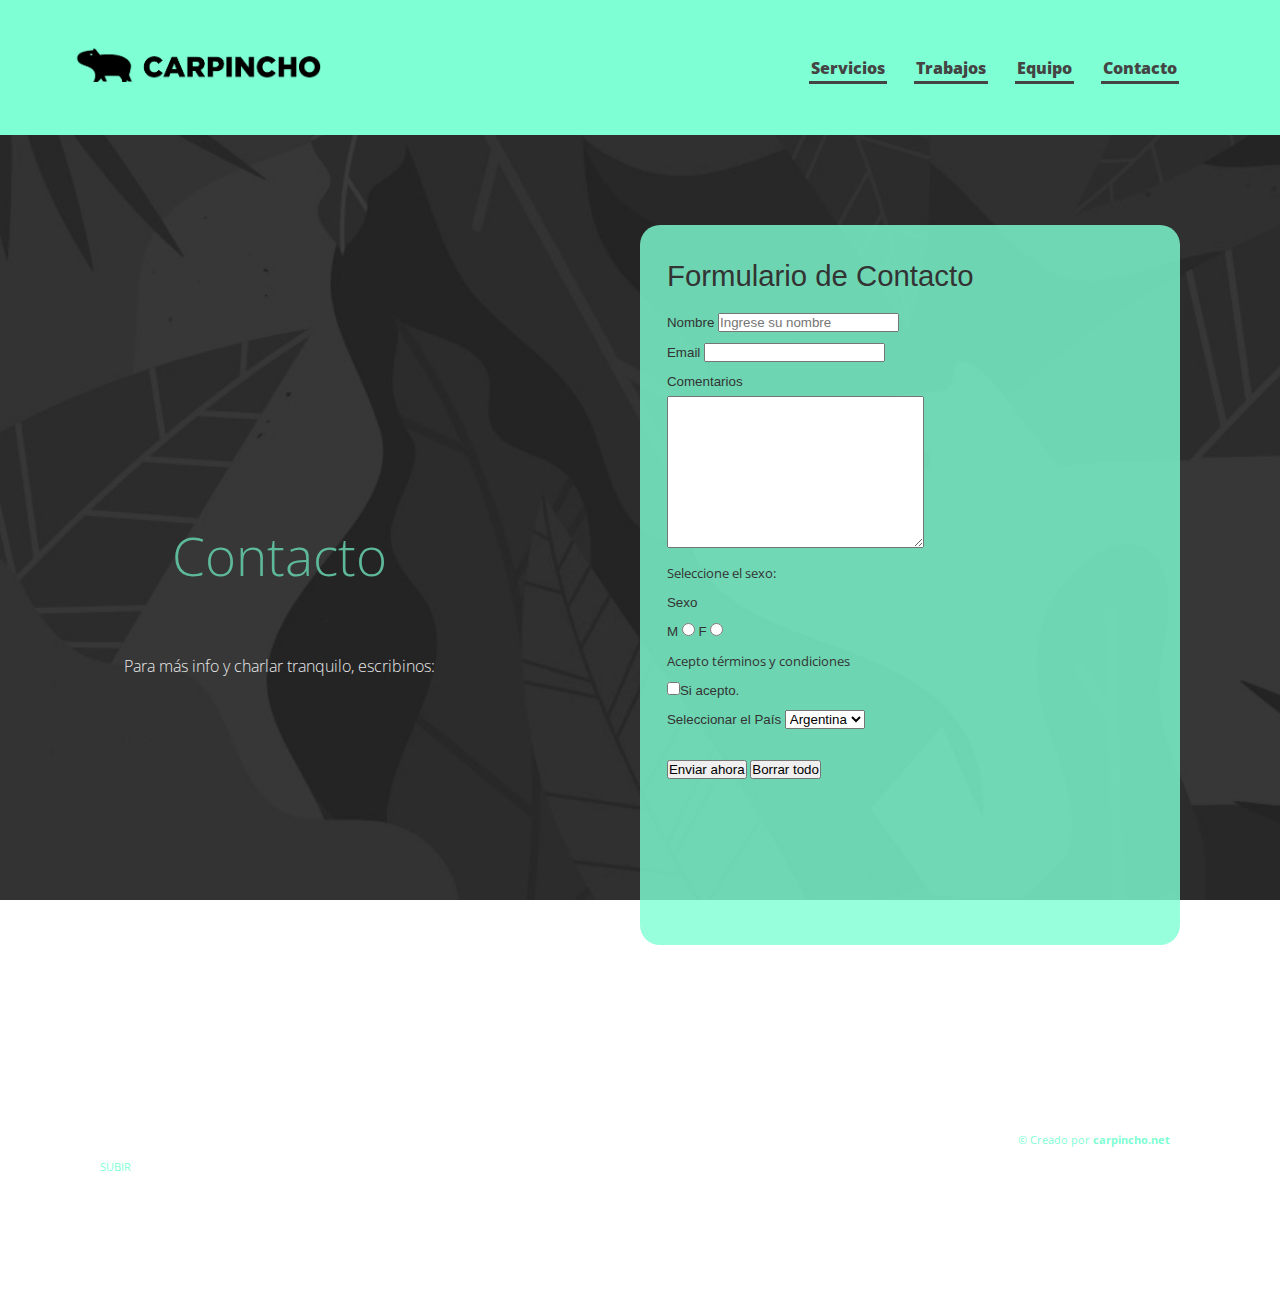
==== pages/contacto.html @ aa32a2e3 "primer repositorio del proyecto" ====
<!DOCTYPE html>
<html lang="es"> <!-- Lenguaje Español -->
<head>
    
    <meta charset="UTF-8">
    <meta http-equiv="X-UA-Compatible" content="IE=edge">
    <meta name="viewport" content="width=device-width, initial-scale=1.0">
    <title>Carpincho agencia</title>
    <link rel="favicon" href="./img/car-fav-icon.png">
    
    <link rel="preconnect" href="https://fonts.googleapis.com"> <!-- Google Fonts -->
    <link rel="preconnect" href="https://fonts.gstatic.com" crossorigin>
    <link href="https://fonts.googleapis.com/css2?family=Bungee&family=Open+Sans:wght@300;400;600&display=swap" rel="stylesheet">

   <!-- CSS -->
   <link rel="stylesheet" href="../css/style-mobile.css"> <!-- GRID RESPONSIVE -->
   <link rel="stylesheet" href="../css/grid-style.css"> <!-- GRID CSS -->

</head>
<body>
    
    <div id="grilla__contacto">
        
        <header id="header">
            <div class="header__logo">
                <a href="../index.html"><img src="../img/carpincho-logo.png" alt="Carpincho digital agency"></a>
            </div>
        </header>

        <nav id="menu">
            <div>
                <ul>
                    <li><a href="../pages/servicios.html">Servicios</a></li>
                    <li><a href="../pages/trabajos.html">Trabajos</a></li>
                    <li><a href="../pages/equipo.html">Equipo</a></li>
                    <li><a href="../pages/contacto.html">Contacto</a></li>
                </ul>
            </div>
            
        </nav>

        <!-- CONTACTO -->

        <section id="contacto">
            
            <div class="contacto__titulo">
                <div>
                    <h3>Contacto</h3>
                    <p>Para más info y charlar tranquilo, escribinos:</p>
                </div>
            </div>
            <div class="contacto__formulario">
                    
                <div class="contacto__formulario--titulo">
                    <legend>Formulario de Contacto</legend>
                    <form action="" method="get" enctype="text/plain">
                </div>          
                            
                            <label for="name">Nombre</label>
                            <input type="text" id="name" placeholder="Ingrese su nombre" required>
                            <br>
                            <label for="email">Email</label>
                            <input type="email" id="email" required>
                            <br>
                            <label for="comentarios">Comentarios</label><br>
                            <textarea name="comentario" id="comentario" cols="30" rows="10"></textarea>
                            
                            <p>Seleccione el sexo:</p>
                            <label for="">Sexo</label><br>
                            <label for="">M</label>
                            <input type="radio" name="sexo" value="hombre">
                            <label for="">F</label>
                            <input type="radio" name="sexo" value="mujer">
                            
                            <p>Acepto términos y condiciones</p>
                            <input type="checkbox" name="acepta">Si acepto.
                            
                            <br>
                            <label for="paises">Seleccionar el País</label>
                            <select name="paises" id="paises">
                                <option value="arg" selected>Argentina</option>
                                <option value="chi">Chile</option>
                                <option value="col" >Colombia</option>
                                <option value="uru">Uruguay</option>
                            </select>
                            
                            <!-- Botones de Input -->
                            <div class="botones">
                                <input class="enviar" type="submit" value="Enviar ahora">  
                                <input class="borrar" type="reset" value="Borrar todo">
                            </div>
                    </form>
            
            </div>
            
        </section>

        <!-- FOOTER -->

        <footer id="footer">
            <div class="pie__logo">
                <a href="index.html"><img src="../img/carpincho-logo-white.png" alt="Carpincho digital agency"></a>
            </div>

            <div class="pie__links-rrss">
                <div><img src="../img/ig-icon.svg" alt="instagram"></div>
                <div><img src="../img/yt-icon.svg" alt="youtube"></div>
            </div>

            <p class="pie__desarrollador">&copy; Creado por <a href="../index.html"><strong>carpincho.net</strong></a></p>

            <div class="pie__subir">
                <a href="#header">Subir</a>
            </div>
        </footer>

    </div>    
</body>
</html>
---- css/style-mobile.css ----
*{
    box-sizing: border-box;
    padding: 0;
    margin: 0;
}

body {
    font-family: sans-serif;
}

a {
    text-decoration: none;
}

h1, h2, h3, h4, h5, h5 {
    font-family: 'Open Sans', sans-serif;
}

p, a {
    font-family: 'Open Sans', sans-serif;
    font-weight: 200px;
    text-decoration: none;
}

html {
    scroll-behavior: smooth;
}

h3 {
    margin: 1rem auto;
    text-align: center;
    color: rgb(94, 185, 155);
    font-size: 2rem;
    line-height: 2.3rem;
    font-weight: 200;
}

/* HEADER */

#header {
    background-color: aquamarine;
    /* position: relative; */
    display: flex;
    justify-content: center;
    align-content: center;
    align-items: center;
}

#header .header__logo img {
    width: 40vh;
    padding: 1.3rem 1rem 0 1rem;
}

/* MENU */

#menu {
    background-color: aquamarine;
    display: flex;
    justify-content: space-around;
    align-content: center;
    width: 100%;
}

#menu div {
    display: flex;
    flex-wrap: wrap;
    flex-direction: row;
    align-content: center;
    justify-content: center;
    justify-items: space-between;
    align-items: center;
    list-style: none;
    font-size: 0.9rem;
    width: 100%;
}

#menu ul li {
    display: inline-block;
    position: relative;
    padding: 0.6rem 0.5rem;
    margin: 0.2rem;
}

#menu ul li a {
    border-bottom: 3px solid #444;
    padding: 2px;
    text-decoration: none;
    color: #444;
    font-weight: 800;
}

#menu ul li a:hover {
    color: #999;
    text-decoration: line-through;
    border-bottom: none;
}

/* SLIDER */

#slider {
    background-image: url(../img/car-hero-img-background.jpg);
    background-attachment: fixed;
    background-position: center;
    background-size: cover;
    background-repeat: no-repeat;
    padding-left: 30px;
}

#slider .slider__title {
    position: absolute;
    top: 170px;
    width: auto;
}

#slider .slider__title h1 {
    font-size: 3.5rem;
    line-height: 3.5rem;
    font-weight: 100;
    color: #7fffd4;
    display: inline;
}

#slider .slider__title h1 span div {
    /* text-decoration: underline; */
    display: inline-block;
    padding: 0.3rem;
    background-color: aquamarine;
    color: #333;   
}

#slider .slider__button {
    position: absolute;
    top: 450px;
    background-color: #7fffd4;
    border-radius: 15px;
    padding: 15px;
}

#slider .slider__button a {
    color: #333;
    font-size: 10pt;
    font-weight: 600;
}

#slider .slider__button:hover {
    background-color: #555;
    color: aquamarine;
}
#slider .slider__button a:hover {
    color: aquamarine;
    font-size: 10pt;
    font-weight: 600;
}

/* TEXTO 1 */

#texto1 {
    margin: 1rem auto;
    display: flex;
    flex-direction: column;
    align-content: space-around;
    align-items: space-around;
}

#texto1 p {
    text-align: justify;
    margin: 0 10% 0 10%;
    font-size: 1rem;
    color: #666;
    font-weight: 100;
}

/* SECTION CONTAINER */

#container {
    background-color: #e9e9e9;
    display: flex;
    flex-direction: column;
    align-content: space-around;
    justify-content: center;
}

#container .container__hijo {
    background-color: aquamarine;
    margin: 20px auto 10px;
    font-family: 'Open Sans', sans-serif;
    text-decoration: none;
    color: #333;
    display: inline-block;
    padding: 30px;
    text-align: center;
    width: 300px;
}

.redondeados {
    border-radius: 10%;
}

#container .container__hijo .container__img img {
    width: 70px;
}

#container .container__hijo .container__img {
    width: 100px;
    margin: 0 auto;
}

#container .container__hijo h1 {
    font-family: 'Open Sans', sans-serif;
    font-weight: 200;
    text-decoration: none;
    color: #666;
    font-size: 24pt;
    padding: 10px 0;
}

#container .container__hijo p {
    font-family: 'Open Sans', sans-serif;
    font-weight: 300;
    text-decoration: none;
    color: #666;
    font-size: 10pt;
}

/* TEXTO 2 */

#texto2 {
    padding: 0 10vh;
    background-color: #fff;
    display: flex;
    flex-direction: column;
    justify-content: center;
    align-content: center;
    align-items: center;
}

#texto2 .texto2__caja p {
    text-align: center;
    margin: 0 10% 0 10%;
    font-size: 1rem;
    color: #777;
    font-weight: 600;
}
#texto2 .texto2__button {
    background-color: #7fffd4;
    border-radius: 2vh;
    padding: 2vh 3vh;
    margin: 3vh;
}

#texto2 .texto2__button a {
    color: #333;
    font-size: 1rem;
    font-weight: 600;
}

#texto2 .texto2__button:hover {
    background-color: #555;
    color: aquamarine;
}
#texto2 .texto2__button a:hover {
    color: aquamarine;
    font-size: 1rem;
    font-weight: 600;
}

/* FOOTER */

#footer {
    background-image: url(../img/car-back-img.jpg);
    background-attachment: fixed;
    background-size: cover;
    color: aquamarine;
    padding: 2vh 5vh;
}

#footer .pie__logo a img {
    width: 150px;
    height: auto;
    padding: 15px 0px 0px 0px; 
}

#footer .pie__links-rrss {
    display: flex;
    flex-flow: row nowrap;
    justify-content: flex-end;
    margin: 0px 20px;
}

#footer .pie__links-rrss img {
    width: 25px;
    margin: 0px 10px;
}

#footer .pie__desarrollador {
    text-align: right;
    font-size: 8pt;
    margin: 10px 20px;
}

#footer .pie__desarrollador a{
    color:aquamarine;
}

#footer .pie__subir a {
    text-transform: uppercase;
    font-size: 8pt;
    font-kerning: normal;
    color: aquamarine;
    padding: 10px;
}

/* CONTACTO */

#contacto {
    background-image: url(../img/car-back-img.jpg);
    background-repeat: no-repeat;
    background-size: cover;
    background-attachment: fixed;
    display: flex;
    flex-flow: row wrap;
    justify-content: center;
    align-content: flex-start;
}

#contacto .contacto__titulo {
    color: aquamarine;
    display: flex;
    flex-flow: column;
    justify-content: center;
    align-items: center;
    width: 60vh;
}
#contacto .contacto__titulo div {
    width: 50vh;
    flex-flow: column wrap;
    justify-items: space-around;
    align-items: space-evenly;
}

#contacto .contacto__titulo div h3 {
    text-align: center;
    padding: 10vh 0 4vh 0;
    font-size: 40pt;
    font-weight: 100;
}

#contacto .contacto__titulo div p{
    text-align: center;
    margin: 5vh 0px;
    font-size: 12pt;
    color: #e9e9e9;
    font-weight: 200;
}

#contacto .contacto__formulario {
    display: inline-block;
    margin: 0 auto;
    color: #333;
    line-height: 22pt;
    background-color: rgba(127, 255, 212, 0.808);
    width: 60vh;
    padding: 4vh 0 4vh 3vh;
    border-radius: 20px;
    font-size: 10pt;
    color: #333;
}

#contacto .contacto__formulario--titulo {
    text-align: left;
    margin: 0 0 2vh;
    color: #333;
    font-size: 22pt;
    font-weight: 200;
}

#contacto .contacto__formulario .botones {
    margin: 20px 0 0 0;
}

/* SERVICIOS */

#servicios {
    width: 100%;
    background-color: #333;
    display: flex;
    flex-flow: column nowrap;
    justify-content: center;
    align-content: center;
    justify-items: center;
}

#servicios .servicios__titulo {
    color: aquamarine;
    display: flex;
    flex-flow: column nowrap;
    justify-content: center;
    justify-items: center;
    align-content: center;
    align-items: center;
}

#servicios .servicios__titulo h3 {
    width: 60vh;
    margin: 10vh 0 0;
    text-align: center;
    font-size: 40pt;
    font-weight: 100;
}

#servicios .servicios__video {
    width: 100%;
    height: 80vh;
    display: flex;
    flex-flow: column nowrap;
    align-content: center;
    align-items: center;
    justify-content: center;
    justify-items: center;
}

#servicios .servicios__video iframe {
    width: 100%;
    height: 70%;
    display: flex;
    justify-content: center;
}

#servicioBloque1, #servicioBloque2 {
    padding: 5vh 5vh;
    display: flex;
    flex-flow: column wrap;
    justify-content: center;
    align-items: center;
    background-color: aquamarine;
    width: 100%;
}

.servicioBloque__texto h3 {
    margin-top: 2vh;
    text-align: center;
    color: #333;
    font-size: 3rem;
    font-weight: 100;
    line-height: 46pt;
    width: 90%;
}

.servicioBloque__texto p {
    text-align: center;
    margin: 5vh 0px;
    font-size: 12pt;
    color: #333;
    font-weight: 200;
    width: 90%;
}

.servicioBloque__img {
    display: flex;
    flex-direction: column;
    justify-content: center;
    justify-items: center;
    align-content: center;
    align-items: center;
    height: 55vh;
}

.servicioBloque__img img {
    height: 55vh;
    text-align: center;
}
---- css/grid-style.css ----
/* GRILLA RESPONSIVE*/

#grilla {
    display: grid;
    grid-template-areas:
      "header"
      "nav"
      "slider"
      "texto1"
      "container"
      "texto2"
      "footer";
    grid-template-columns: 1fr;
    grid-template-rows: 12vh 10vh 80vh 45vh 200vh 50vh 30vh;
 }
 
header {
    grid-area: header;
}
nav {
    grid-area: nav;
}
section#slider {
     grid-area: slider;     
}
section#texto1 {
     grid-area: texto1;
}
section#container {
    grid-area: container;
}
section#texto2 {
    grid-area: texto2;
}
footer {
     grid-area: footer;
}
section#contacto {
    grid-area: contacto;
}
section#grilla__servicios {
    grid-area: servicios;
}
section#servicioBloque1 {
    grid-area: servicios_bloque1;
}
section#servicioBloque2 {
    grid-area: servicios_bloque2
}

/* GRILLAS PAGINAS INTERNAS */

#grilla__contacto {
    display: grid;
    grid-template-areas:
      "header"
      "nav"
        "contacto"
      "footer";
    grid-template-columns: 1fr;
    grid-template-rows: 12vh 10vh 150vh 30vh;
 }

 #grilla__servicios {
    display: grid;
    grid-template-areas:
      "header"
      "nav"
        "servicios"
        "servicios_bloque1"
        "servicios_bloque2"
      "footer";
    grid-template-columns: 1fr;
    grid-template-rows: 12vh 10vh 100vh 120vh 120vh 30vh;
 }

@media screen and (min-width: 1023px) {  /* BREACKPOINT 1024px - Laptop */
    #grilla {
        grid-template-columns: 1fr 1fr 1fr;
        grid-template-rows: 15vh 90vh 45vh 75vh 45vh 30vh;
        grid-template-areas:
            "header nav nav"
            "slider slider slider"
            "texto1 texto1 texto1"
            "container container container"
            "texto2 texto2 texto2"
            "footer footer footer";
    }
    #grilla__contacto {
        display: grid;
        grid-template-columns: 1fr 1fr 1fr;
        grid-template-rows: 15vh 100vh 30vh;
        grid-template-areas:
            "header nav nav"
            "contacto contacto contacto"
            "footer footer footer";
     }
     #grilla__servicios {
        display: grid;
        grid-template-columns: 1fr 1fr 1fr;
        grid-template-rows: 15vh 130vh 85vh 85vh 30vh;
        grid-template-areas:
            "header nav nav"
            "servicios servicios servicios"
            "servicios_bloque1 servicios_bloque1 servicios_bloque1"
            "servicios_bloque2 servicios_bloque2 servicios_bloque2"
            "footer footer footer";
     }
    h3 {
        color: rgb(94, 185, 155);
        font-size: 2.5rem;
        padding: 0 0 4vh;
        margin: 0;
    }

    #header {
        display: flex;
        justify-content: left;
        align-content: center;
        padding-left: 7vh;
    }
    #header .header__logo {
        display: flex;
        align-content: center;
    }
    #header .header__logo img {
        width: 30vh;
        padding: 0 0;
    }

    #menu {
        padding-right: 10vh;
        justify-content: flex-end;
    }
    #menu div {
        display: flex;
        align-content: center;
        align-items: center;
        justify-content: right;
        justify-items: space-around;
        font-size: 1rem;
        flex-flow: row nowrap;
    }
    
    #slider {
        padding-left: 10vh;
    }
    #slider .slider__title {
        top: 25vh;
        width: 50%;
    }
    #slider .slider__title h1 {
        font-size: 5rem;
        line-height: 5rem;
        font-weight: 100;
    }
    #slider .slider__button {
        top: 82vh;
        padding: 20px;
    }
    #texto1 {
        margin: 15vh auto;
        display: flex;
        flex-direction: column;
        align-content: center;
        justify-content: center;
    }
    #texto1 p {
        text-align: center;
        margin: 0 10% 0 10%;
        font-size: 1rem;
    }
    #container {
        flex-direction: row;
        align-content: space-evenly;
        justify-content: center;
    }
    #container .container__hijo {
        margin: 10vh 2vh 10vh;
        padding: 4vh;
        width: 300px;
    }
    #texto2 {
        display: flex;
        justify-content: center;
        align-content: center;
        align-items: center;
    }

    #footer {
        padding: 2vh 10vh;
    }
    #contacto {
        display: flex;
        flex-flow: row nowrap;
        justify-content: center;
        align-content: space-around;
        align-items: center;
        height: 100vh;
    }
    #contacto .contacto__titulo {
        display: flex;
        flex-flow: row nowrap;
        justify-content: space-around;
        align-items: center;
        height: 40vh;
    }
    #contacto .contacto__formulario {
        height: 80vh;
        margin: 10vh;
    }
    #servicios {
        width: 100%;
        padding: 10vh;
        display: flex;
        flex-flow: row wrap;
        justify-content: center;
        align-content: space-around;
        align-items: center;
        grid-column: 1/6;
    }
    #trabajos .trabajos__caja h3 {
        margin-top: 10vh;
        padding: 10vh;;
        text-align: center;
        color: aquamarine;
        font-size: 45pt;
        font-weight: 100;
        line-height: 46pt;
    }

    #servicios .servicios__video {
        width: 100%;
        height: 100%;
        display: flex;
        flex-flow: column nowrap;
        align-content: center;
        align-items: center;
        justify-content: center;
        justify-items: center;
    }
    
    #servicios .servicios__video iframe {
        width: 100%;
        height: 70%;
        display: flex;
        justify-content: center;
    }
    #servicioBloque1, #servicioBloque2 {
        padding: 5vh 10vh;
        display: flex;
        flex-flow: row wrap;
        justify-content: space-between;
        align-items: center;
        background-color: aquamarine;
    }
    
    .servicioBloque__texto {
        display: inline-block;
        width: 100vh;
        margin: 0;
        padding: 0;
    }
    
    .servicioBloque__texto h3 {
        margin-top: 2vh;
        display: inline;
        text-align: left;
        color: #333;
        font-size: 3rem;
        font-weight: 100;
        line-height: 46pt;
    }
    
    .servicioBloque__texto p {
        text-align: left;
        display: block;
        margin: 5vh 0;
        font-size: 12pt;
        color: #333;
        font-weight: 200;
        width: 40%;
        padding: 0;
    }
    
    .servicioBloque__img {
        display: inline;
        flex-direction: row;
        justify-content: flex-start;
        align-content: flex-start;
        align-items: flex-start;
        align-content: flex-start;
        height: 30vh;
        margin: 0;
        padding: 0;
    }
    
    .servicioBloque__img img {
        display: inline;
        height: 55vh;
        justify-content: right;
        align-items: flex-start;
        margin: 0;
        padding: 0;
    }
}
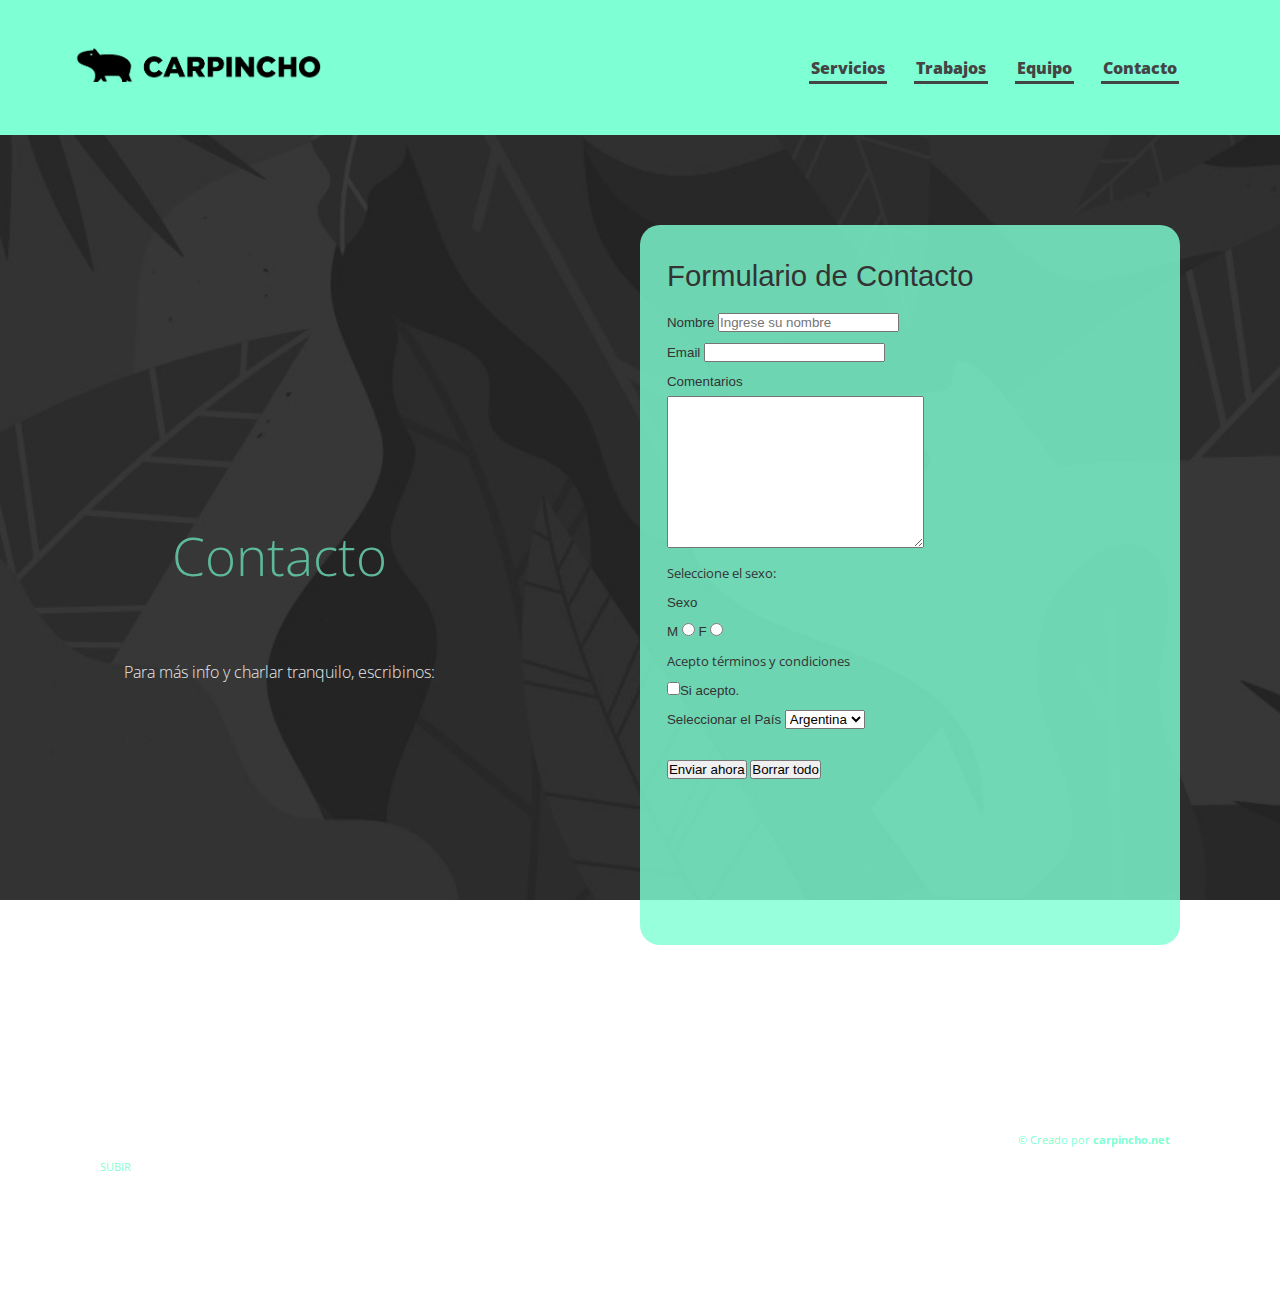
==== commit 703fb4b1: "subiendo SASS II y SEO" ====
--- a/pages/contacto.html
+++ b/pages/contacto.html
@@ -16,6 +16,10 @@
    <link rel="stylesheet" href="../css/style-mobile.css"> <!-- GRID RESPONSIVE -->
    <link rel="stylesheet" href="../css/grid-style.css"> <!-- GRID CSS -->
 
+   <!-- SEO -->
+   <meta name="description" content="Comunicate con nosotros, no te quedes con dudas digitales, hablamos el mismo idioma">
+   <meta name="keywords" content="contacto, publicidad, profesionales, agencia, diseño web,">
+
 </head>
 <body>
     
@@ -30,10 +34,10 @@
         <nav id="menu">
             <div>
                 <ul>
-                    <li><a href="../pages/servicios.html">Servicios</a></li>
-                    <li><a href="../pages/trabajos.html">Trabajos</a></li>
-                    <li><a href="../pages/equipo.html">Equipo</a></li>
-                    <li><a href="../pages/contacto.html">Contacto</a></li>
+                    <li><a href="./servicios.html">Servicios</a></li>
+                    <li><a href="./trabajos.html">Trabajos</a></li>
+                    <li><a href="./equipo.html">Equipo</a></li>
+                    <li><a href="./contacto.html">Contacto</a></li>
                 </ul>
             </div>
             
--- a/css/style-mobile.css
+++ b/css/style-mobile.css
@@ -30,8 +30,8 @@
     margin: 1rem auto;
     text-align: center;
     color: rgb(94, 185, 155);
-    font-size: 2rem;
-    line-height: 2.3rem;
+    font-size: 2.5rem;
+    line-height: 2.5rem;
     font-weight: 200;
 }
 
@@ -98,7 +98,7 @@
 /* SLIDER */
 
 #slider {
-    background-image: url(../img/car-hero-img-background.jpg);
+    background-image: url(../img/car-hero-img-background-1.jpg);
     background-attachment: fixed;
     background-position: center;
     background-size: cover;
@@ -110,6 +110,10 @@
     position: absolute;
     top: 170px;
     width: auto;
+    animation-duration: 2s;
+    animation-name: aparecer-slider;
+    animation-iteration-count: 1;
+    animation-timing-function: ease-in;
 }
 
 #slider .slider__title h1 {
@@ -118,6 +122,7 @@
     font-weight: 100;
     color: #7fffd4;
     display: inline;
+
 }
 
 #slider .slider__title h1 span div {
@@ -130,27 +135,41 @@
 
 #slider .slider__button {
     position: absolute;
-    top: 450px;
+    top: 500px;
     background-color: #7fffd4;
     border-radius: 15px;
     padding: 15px;
-}
-
+    transition: height 2s, width 1s;
+    display: flex;
+    align-content: center;
+    justify-content: center;
+    font-weight: 800;
+    animation-name: aparecer-slider;
+}
 #slider .slider__button a {
     color: #333;
+    font-size: 10pt;
+
+}
+#slider .slider__button:hover a:hover {
+    background-color: transparent;
+    border-color: aquamarine;
+    border-style: solid;
+    border-width: 2px;
+    height: 9vh;
+    width: 28vh;
+    display: flex;
+    align-content: center;
+    justify-content: center;
+}
+
+#slider .slider__button a:hover {
     font-size: 10pt;
     font-weight: 600;
-}
-
-#slider .slider__button:hover {
-    background-color: #555;
-    color: aquamarine;
-}
-#slider .slider__button a:hover {
-    color: aquamarine;
-    font-size: 10pt;
     font-weight: 600;
-}
+    color: aquamarine;
+}
+
 
 /* TEXTO 1 */
 
@@ -163,7 +182,7 @@
 }
 
 #texto1 p {
-    text-align: justify;
+    text-align: center;
     margin: 0 10% 0 10%;
     font-size: 1rem;
     color: #666;
@@ -173,7 +192,7 @@
 /* SECTION CONTAINER */
 
 #container {
-    background-color: #e9e9e9;
+    background-image: linear-gradient(to top, rgb(232, 232, 232) 30%, #fff 95%);;
     display: flex;
     flex-direction: column;
     align-content: space-around;
@@ -226,30 +245,38 @@
 
 #texto2 {
     padding: 0 10vh;
-    background-color: #fff;
+    background-image: linear-gradient(45deg, aquamarine 30%, #666 95%);
     display: flex;
     flex-direction: column;
     justify-content: center;
     align-content: center;
     align-items: center;
+}
+
+#texto2 .texto2__caja h3 {
+    animation-duration: 1s;
+    animation-name: aparecer;
+    animation-iteration-count: 1;
+    animation-timing-function: ease-in;
+    color:#fff;
 }
 
 #texto2 .texto2__caja p {
     text-align: center;
     margin: 0 10% 0 10%;
     font-size: 1rem;
-    color: #777;
+    color: #fff;
     font-weight: 600;
 }
 #texto2 .texto2__button {
-    background-color: #7fffd4;
+    background-color: #666;
     border-radius: 2vh;
     padding: 2vh 3vh;
     margin: 3vh;
 }
 
 #texto2 .texto2__button a {
-    color: #333;
+    color: aquamarine;
     font-size: 1rem;
     font-weight: 600;
 }
@@ -470,3 +497,88 @@
     text-align: center;
 }
 
+/* EQUIPO */
+
+#equipo {
+    width: 100%;
+    background-color: #333;
+    display: flex;
+    flex-flow: column nowrap;
+    justify-content: center;
+    align-content: center;
+    justify-items: center;
+}
+
+#equipo .equipo__txt {
+    padding: 10vh 0;
+    display: flex;
+    flex-flow: column wrap;
+    justify-content: center;
+    align-items: center;
+    height: 60vh;
+}
+
+#equipo .equipo__txt p {
+    text-align: center;
+    margin: 5vh 4vh;
+    font-size: 12pt;
+    color: #fff;
+    font-weight: 200;
+    width: 50vh;
+}
+
+#equipo .equipo__img {
+    display: flex;
+    flex-direction: column;
+    justify-content: center;
+    justify-items: center;
+    align-content: center;
+    align-items: center;
+}
+
+#equipo .equipo__img img {
+    width: 70vh;
+    height: auto;
+    margin: 2vh 0 10vh 0;
+}
+
+/* TRABAJOS */
+
+#trabajos {
+    width: 100%;
+    background-color: #333;
+    display: flex;
+    flex-flow: column nowrap;
+    justify-content: center;
+    align-content: center;
+    justify-items: center;
+}
+
+#trabajos .trabajos__txt {
+    display: flex;
+    padding: 5vh 5vh;
+    flex-direction: column;
+    flex-wrap: nowrap;
+    justify-content: center;
+    align-items: center;
+    height: 80vh;
+    width: 80vh;
+}
+
+#trabajos .trabajos__txt p {
+    text-align: center;
+    padding: 0 10vh;
+    font-size: 12pt;
+    color: #fff;
+    font-weight: 200;
+
+}
+
+#trabajos .trabajos__txt h3 {
+    margin: 1rem auto;
+    text-align: center;
+    color: rgb(94, 185, 155);
+    font-size: 2.5rem;
+    line-height: 2.5rem;
+    font-weight: 200;
+}
--- a/css/grid-style.css
+++ b/css/grid-style.css
@@ -11,7 +11,7 @@
       "texto2"
       "footer";
     grid-template-columns: 1fr;
-    grid-template-rows: 12vh 10vh 80vh 45vh 200vh 50vh 30vh;
+    grid-template-rows: 12vh 10vh 80vh 45vh 200vh 80vh 30vh;
  }
  
 header {
@@ -47,16 +47,22 @@
 section#servicioBloque2 {
     grid-area: servicios_bloque2
 }
+section#grilla__equipo {
+    grid-area: equipo;
+}
+section#grilla__equipo {
+    grid-area: trabajos;
+}
 
 /* GRILLAS PAGINAS INTERNAS */
 
 #grilla__contacto {
     display: grid;
     grid-template-areas:
-      "header"
-      "nav"
+        "header"
+        "nav"
         "contacto"
-      "footer";
+        "footer";
     grid-template-columns: 1fr;
     grid-template-rows: 12vh 10vh 150vh 30vh;
  }
@@ -64,20 +70,42 @@
  #grilla__servicios {
     display: grid;
     grid-template-areas:
-      "header"
-      "nav"
+        "header"
+        "nav"
         "servicios"
         "servicios_bloque1"
         "servicios_bloque2"
-      "footer";
+        "footer";
     grid-template-columns: 1fr;
-    grid-template-rows: 12vh 10vh 100vh 120vh 120vh 30vh;
+    grid-template-rows: 12vh 10vh 100vh 80vh 80vh 30vh;
+ }
+
+ #grilla__equipo {
+    display: grid;
+    grid-template-areas:
+        "header"
+        "nav"
+        "equipo"
+        "footer";
+    grid-template-columns: 1fr;
+    grid-template-rows: 12vh 10vh 130vh 30vh;
+ }
+
+ #grilla__trabajos {
+    display: grid;
+    grid-template-areas:
+        "header"
+        "nav"
+        "trabajos"
+        "footer";
+    grid-template-columns: 1fr;
+    grid-template-rows: 12vh 10vh 140vh 30vh;
  }
 
 @media screen and (min-width: 1023px) {  /* BREACKPOINT 1024px - Laptop */
     #grilla {
         grid-template-columns: 1fr 1fr 1fr;
-        grid-template-rows: 15vh 90vh 45vh 75vh 45vh 30vh;
+        grid-template-rows: 15vh 90vh 50vh 75vh 80vh 30vh;
         grid-template-areas:
             "header nav nav"
             "slider slider slider"
@@ -98,7 +126,7 @@
      #grilla__servicios {
         display: grid;
         grid-template-columns: 1fr 1fr 1fr;
-        grid-template-rows: 15vh 130vh 85vh 85vh 30vh;
+        grid-template-rows: 15vh 130vh 70vh 70vh 30vh;
         grid-template-areas:
             "header nav nav"
             "servicios servicios servicios"
@@ -106,11 +134,34 @@
             "servicios_bloque2 servicios_bloque2 servicios_bloque2"
             "footer footer footer";
      }
+
+     #grilla__trabajos {
+        display: grid;
+        grid-template-columns: 1fr 1fr 1fr;
+        grid-template-rows: 15vh 180vh 30vh;
+        grid-template-areas:
+            "header nav nav"
+            "trabajos trabajos trabajos"
+            "footer footer footer";
+     }
+     #grilla__equipo {
+        display: grid;
+        grid-template-columns: 1fr 1fr 1fr;
+        grid-template-rows: 15vh 100vh 30vh;
+        grid-template-areas:
+            "header nav nav"
+            "equipo equipo equipo"
+            "footer footer footer";
+     }
+
     h3 {
         color: rgb(94, 185, 155);
         font-size: 2.5rem;
         padding: 0 0 4vh;
         margin: 0;
+        font-size: 3rem;
+        line-height: 3rem;
+        font-weight: 200;
     }
 
     #header {
@@ -164,6 +215,7 @@
         flex-direction: column;
         align-content: center;
         justify-content: center;
+        padding-top: 10vh;
     }
     #texto1 p {
         text-align: center;
@@ -185,6 +237,7 @@
         justify-content: center;
         align-content: center;
         align-items: center;
+    
     }
 
     #footer {
@@ -218,15 +271,20 @@
         align-content: space-around;
         align-items: center;
         grid-column: 1/6;
-    }
-    #trabajos .trabajos__caja h3 {
-        margin-top: 10vh;
-        padding: 10vh;;
+        margin: 0;
+    }
+    #servicios .servicios__titulo {
+        padding-top: 15vh;
+    }
+    #servicios .servicios__titulo h3 {
+        margin: 0;
+        padding: 0;
         text-align: center;
         color: aquamarine;
         font-size: 45pt;
         font-weight: 100;
         line-height: 46pt;
+        width: 120vh;
     }
 
     #servicios .servicios__video {
@@ -238,6 +296,8 @@
         align-items: center;
         justify-content: center;
         justify-items: center;
+        margin: 0;
+        padding: 0;
     }
     
     #servicios .servicios__video iframe {
@@ -247,23 +307,26 @@
         justify-content: center;
     }
     #servicioBloque1, #servicioBloque2 {
-        padding: 5vh 10vh;
+        margin: 0;
+        padding: 0 15vh;
         display: flex;
         flex-flow: row wrap;
         justify-content: space-between;
         align-items: center;
+        align-content: center;
         background-color: aquamarine;
+        height: 70vh;
     }
     
     .servicioBloque__texto {
         display: inline-block;
-        width: 100vh;
+        width: 80vh;
         margin: 0;
         padding: 0;
     }
     
     .servicioBloque__texto h3 {
-        margin-top: 2vh;
+        margin-top: 0;
         display: inline;
         text-align: left;
         color: #333;
@@ -279,28 +342,93 @@
         font-size: 12pt;
         color: #333;
         font-weight: 200;
-        width: 40%;
+        width: 70vh;
         padding: 0;
     }
     
     .servicioBloque__img {
-        display: inline;
+        display: flex;
         flex-direction: row;
-        justify-content: flex-start;
-        align-content: flex-start;
-        align-items: flex-start;
-        align-content: flex-start;
-        height: 30vh;
+        justify-content: center;
+        align-items: center;
+        align-content: center;
+        height: 80vh;
         margin: 0;
         padding: 0;
     }
     
     .servicioBloque__img img {
         display: inline;
-        height: 55vh;
+        height: 60vh;
         justify-content: right;
         align-items: flex-start;
         margin: 0;
         padding: 0;
     }
-}
+
+    #trabajos {
+        width: 100%;
+        padding: 0vh;
+        display: flex;
+        flex-flow: row wrap;
+        justify-content: center;
+        align-content: flex-start;
+        align-items: center;
+        grid-column: 1/6;
+    }
+    #trabajos .trabajos__txt {
+        display: flex;
+        width: 100%;
+        align-items: center;
+        justify-content: center;
+        padding: 0;
+        margin: 0;
+        height: 60vh;
+    }
+    #trabajos .trabajos__txt h3 {
+        padding: 8vh;
+        text-align: center;
+        color: aquamarine;
+        font-size: 45pt;
+        font-weight: 100;
+        line-height: 46pt;
+        width: 120vh;
+    }
+    #trabajos .trabajos__txt p{
+        width: 130vh;
+    }
+
+    #equipo {
+        width: 100%;
+        padding: 0vh;
+        display: flex;
+        flex-flow: row wrap;
+        justify-content: center;
+        align-content: flex-start;
+        align-items: center;
+        grid-column: 1/6;
+    }
+    #equipo .equipo__txt {
+        display: inline-block;
+        width: 70vh;
+        align-items: center;
+        justify-content: left;
+        padding: 0;
+        margin: 0;
+        height: 60vh;
+    }
+    #equipo .equipo__txt p{
+        text-align: left;
+        padding: 0;
+        margin: 0;
+    }
+    #equipo .equipo__txt h3{
+        text-align: left;
+        padding: 10vh 0;
+    }
+    #equipo .equipo__img {
+        margin: 10vh 0;
+        padding: 0;
+    }
+}
+
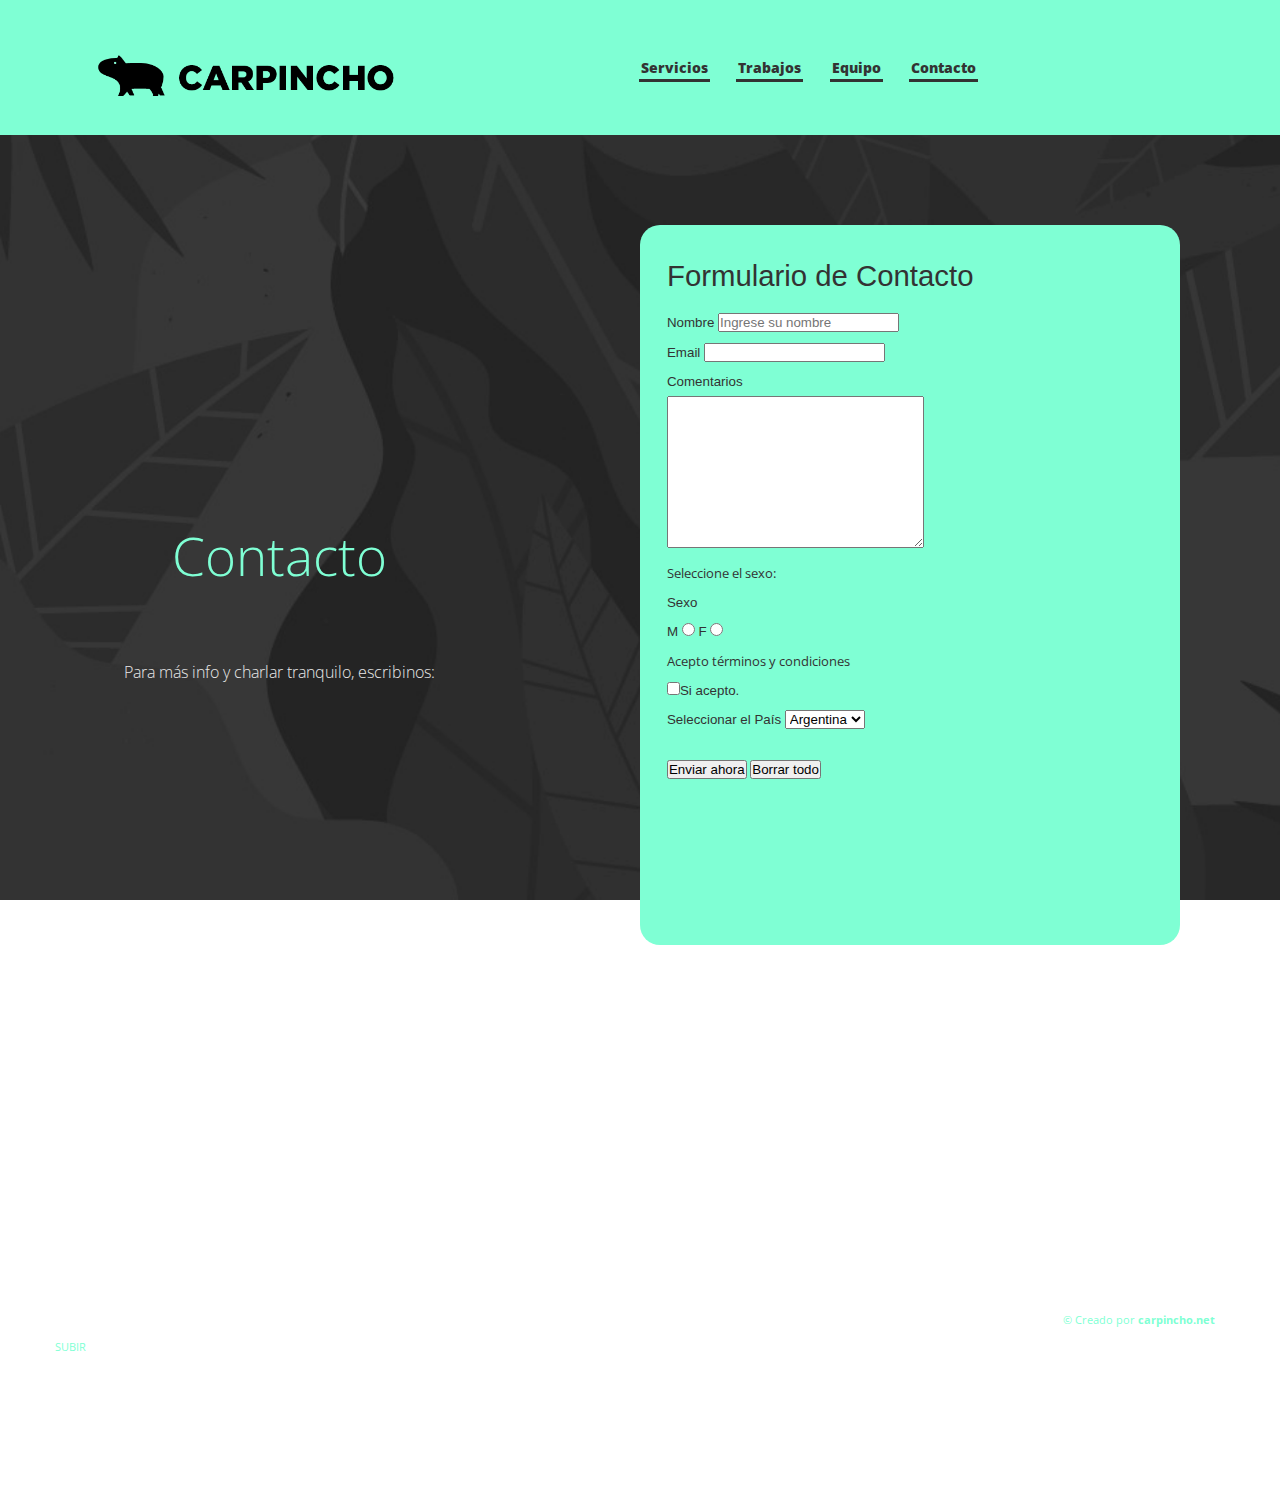
==== commit 900a1783: "Tercera Entrega - todo SASS" ====
--- a/pages/contacto.html
+++ b/pages/contacto.html
@@ -13,8 +13,8 @@
     <link href="https://fonts.googleapis.com/css2?family=Bungee&family=Open+Sans:wght@300;400;600&display=swap" rel="stylesheet">
 
    <!-- CSS -->
-   <link rel="stylesheet" href="../css/style-mobile.css"> <!-- GRID RESPONSIVE -->
-   <link rel="stylesheet" href="../css/grid-style.css"> <!-- GRID CSS -->
+   <link rel="stylesheet" href="../css/main.css"> <!-- GRID RESPONSIVE -->
+   <!-- <link rel="stylesheet" href="../css/grid-style.css"> --> <!-- GRID CSS -->
 
    <!-- SEO -->
    <meta name="description" content="Comunicate con nosotros, no te quedes con dudas digitales, hablamos el mismo idioma">
--- a/css/main.css
+++ b/css/main.css
@@ -0,0 +1,1727 @@
+* {
+  -webkit-box-sizing: border-box;
+          box-sizing: border-box;
+  padding: 0;
+  margin: 0;
+}
+
+/* Variables primero */
+/* COLORS */
+/* MAPS */
+.icon-youtube {
+  background-color: lightblue;
+}
+
+.icon-linkedin {
+  background-color: blue;
+}
+
+.icon-instagram {
+  background-color: blueviolet;
+}
+
+/* CONTENEDORES */
+/* Clases */
+.contenedor__black, #servicios, #equipo {
+  width: 100%;
+  background-color: #333;
+  display: -webkit-box;
+  display: -ms-flexbox;
+  display: flex;
+  -webkit-box-orient: vertical;
+  -webkit-box-direction: normal;
+      -ms-flex-flow: column nowrap;
+          flex-flow: column nowrap;
+  -webkit-box-pack: center;
+      -ms-flex-pack: center;
+          justify-content: center;
+  -ms-flex-line-pack: center;
+      align-content: center;
+  justify-items: center;
+}
+
+/* Secciones */
+body {
+  font-family: sans-serif;
+}
+
+a {
+  text-decoration: none;
+}
+
+h1, h2, h3, h4, h5, h5 {
+  font-family: 'Open Sans', sans-serif;
+}
+
+p, a {
+  font-family: 'Open Sans', sans-serif;
+  font-weight: 200px;
+  text-decoration: none;
+}
+
+html {
+  scroll-behavior: smooth;
+}
+
+#grilla__equipo #header {
+  background-color: aquamarine;
+  display: -webkit-box;
+  display: -ms-flexbox;
+  display: flex;
+  -webkit-box-pack: center;
+      -ms-flex-pack: center;
+          justify-content: center;
+  -ms-flex-line-pack: center;
+      align-content: center;
+  -webkit-box-align: center;
+      -ms-flex-align: center;
+          align-items: center;
+}
+
+#grilla__equipo #header .header__logo img {
+  width: 40vh;
+  padding: 1.3rem 1rem 0 1rem;
+}
+
+#grilla__equipo #menu {
+  background-color: aquamarine;
+  display: -webkit-box;
+  display: -ms-flexbox;
+  display: flex;
+  -ms-flex-pack: distribute;
+      justify-content: space-around;
+  -ms-flex-line-pack: center;
+      align-content: center;
+  width: 100%;
+}
+
+#grilla__equipo #menu div {
+  display: -webkit-box;
+  display: -ms-flexbox;
+  display: flex;
+  -ms-flex-wrap: wrap;
+      flex-wrap: wrap;
+  -webkit-box-orient: horizontal;
+  -webkit-box-direction: normal;
+      -ms-flex-direction: row;
+          flex-direction: row;
+  -ms-flex-line-pack: center;
+      align-content: center;
+  -webkit-box-pack: center;
+      -ms-flex-pack: center;
+          justify-content: center;
+  justify-items: space-between;
+  -webkit-box-align: center;
+      -ms-flex-align: center;
+          align-items: center;
+  list-style: none;
+  font-size: 0.9rem;
+  width: 100%;
+}
+
+#grilla__equipo #menu div ul li {
+  display: inline-block;
+  position: relative;
+  padding: 0.6rem 0.5rem;
+  margin: 0.2rem;
+}
+
+#grilla__equipo #menu div ul li a {
+  border-bottom: 3px solid #333;
+  padding: 2px;
+  text-decoration: none;
+  color: #333;
+  font-weight: 800;
+}
+
+#grilla__equipo #menu div ul li a:hover {
+  color: #333;
+  text-decoration: line-through;
+  border-bottom: none;
+}
+
+#grilla__equipo #footer {
+  background-image: url(../img/car-back-img.jpg);
+  background-attachment: fixed;
+  background-size: cover;
+  color: aquamarine;
+  padding: 2vh 5vh;
+}
+
+#grilla__equipo #footer .pie__logo a img {
+  width: 150px;
+  height: auto;
+  padding: 15px 0px 0px 0px;
+}
+
+#grilla__equipo #footer .pie__links-rrss {
+  display: -webkit-box;
+  display: -ms-flexbox;
+  display: flex;
+  -webkit-box-orient: horizontal;
+  -webkit-box-direction: normal;
+      -ms-flex-flow: row nowrap;
+          flex-flow: row nowrap;
+  -webkit-box-pack: end;
+      -ms-flex-pack: end;
+          justify-content: flex-end;
+  margin: 0px 20px;
+}
+
+#grilla__equipo #footer .pie__links-rrss img {
+  width: 25px;
+  margin: 0px 10px;
+}
+
+#grilla__equipo #footer .pie__desarrollador {
+  text-align: right;
+  font-size: 8pt;
+  margin: 10px 20px;
+}
+
+#grilla__equipo #footer .pie__desarrollador a {
+  color: aquamarine;
+}
+
+#grilla__equipo #footer .pie__subir a {
+  text-transform: uppercase;
+  font-size: 8pt;
+  -webkit-font-kerning: normal;
+          font-kerning: normal;
+  color: aquamarine;
+  padding: 10px;
+}
+
+#grilla__servicios #header {
+  background-color: aquamarine;
+  display: -webkit-box;
+  display: -ms-flexbox;
+  display: flex;
+  -webkit-box-pack: center;
+      -ms-flex-pack: center;
+          justify-content: center;
+  -ms-flex-line-pack: center;
+      align-content: center;
+  -webkit-box-align: center;
+      -ms-flex-align: center;
+          align-items: center;
+}
+
+#grilla__servicios #header .header__logo img {
+  width: 40vh;
+  padding: 1.3rem 1rem 0 1rem;
+}
+
+#grilla__servicios #menu {
+  background-color: aquamarine;
+  display: -webkit-box;
+  display: -ms-flexbox;
+  display: flex;
+  -ms-flex-pack: distribute;
+      justify-content: space-around;
+  -ms-flex-line-pack: center;
+      align-content: center;
+  width: 100%;
+}
+
+#grilla__servicios #menu div {
+  display: -webkit-box;
+  display: -ms-flexbox;
+  display: flex;
+  -ms-flex-wrap: wrap;
+      flex-wrap: wrap;
+  -webkit-box-orient: horizontal;
+  -webkit-box-direction: normal;
+      -ms-flex-direction: row;
+          flex-direction: row;
+  -ms-flex-line-pack: center;
+      align-content: center;
+  -webkit-box-pack: center;
+      -ms-flex-pack: center;
+          justify-content: center;
+  justify-items: space-between;
+  -webkit-box-align: center;
+      -ms-flex-align: center;
+          align-items: center;
+  list-style: none;
+  font-size: 0.9rem;
+  width: 100%;
+}
+
+#grilla__servicios #menu div ul li {
+  display: inline-block;
+  position: relative;
+  padding: 0.6rem 0.5rem;
+  margin: 0.2rem;
+}
+
+#grilla__servicios #menu div ul li a {
+  border-bottom: 3px solid #333;
+  padding: 2px;
+  text-decoration: none;
+  color: #333;
+  font-weight: 800;
+}
+
+#grilla__servicios #menu div ul li a:hover {
+  color: #333;
+  text-decoration: line-through;
+  border-bottom: none;
+}
+
+#grilla__servicios #footer {
+  background-image: url(../img/car-back-img.jpg);
+  background-attachment: fixed;
+  background-size: cover;
+  color: aquamarine;
+  padding: 2vh 5vh;
+}
+
+#grilla__servicios #footer .pie__logo a img {
+  width: 150px;
+  height: auto;
+  padding: 15px 0px 0px 0px;
+}
+
+#grilla__servicios #footer .pie__links-rrss {
+  display: -webkit-box;
+  display: -ms-flexbox;
+  display: flex;
+  -webkit-box-orient: horizontal;
+  -webkit-box-direction: normal;
+      -ms-flex-flow: row nowrap;
+          flex-flow: row nowrap;
+  -webkit-box-pack: end;
+      -ms-flex-pack: end;
+          justify-content: flex-end;
+  margin: 0px 20px;
+}
+
+#grilla__servicios #footer .pie__links-rrss img {
+  width: 25px;
+  margin: 0px 10px;
+}
+
+#grilla__servicios #footer .pie__desarrollador {
+  text-align: right;
+  font-size: 8pt;
+  margin: 10px 20px;
+}
+
+#grilla__servicios #footer .pie__desarrollador a {
+  color: aquamarine;
+}
+
+#grilla__servicios #footer .pie__subir a {
+  text-transform: uppercase;
+  font-size: 8pt;
+  -webkit-font-kerning: normal;
+          font-kerning: normal;
+  color: aquamarine;
+  padding: 10px;
+}
+
+#grilla__contacto #header {
+  background-color: aquamarine;
+  display: -webkit-box;
+  display: -ms-flexbox;
+  display: flex;
+  -webkit-box-pack: center;
+      -ms-flex-pack: center;
+          justify-content: center;
+  -ms-flex-line-pack: center;
+      align-content: center;
+  -webkit-box-align: center;
+      -ms-flex-align: center;
+          align-items: center;
+}
+
+#grilla__contacto #header .header__logo img {
+  width: 40vh;
+  padding: 1.3rem 1rem 0 1rem;
+}
+
+#grilla__contacto #menu {
+  background-color: aquamarine;
+  display: -webkit-box;
+  display: -ms-flexbox;
+  display: flex;
+  -ms-flex-pack: distribute;
+      justify-content: space-around;
+  -ms-flex-line-pack: center;
+      align-content: center;
+  width: 100%;
+}
+
+#grilla__contacto #menu div {
+  display: -webkit-box;
+  display: -ms-flexbox;
+  display: flex;
+  -ms-flex-wrap: wrap;
+      flex-wrap: wrap;
+  -webkit-box-orient: horizontal;
+  -webkit-box-direction: normal;
+      -ms-flex-direction: row;
+          flex-direction: row;
+  -ms-flex-line-pack: center;
+      align-content: center;
+  -webkit-box-pack: center;
+      -ms-flex-pack: center;
+          justify-content: center;
+  justify-items: space-between;
+  -webkit-box-align: center;
+      -ms-flex-align: center;
+          align-items: center;
+  list-style: none;
+  font-size: 0.9rem;
+  width: 100%;
+}
+
+#grilla__contacto #menu div ul li {
+  display: inline-block;
+  position: relative;
+  padding: 0.6rem 0.5rem;
+  margin: 0.2rem;
+}
+
+#grilla__contacto #menu div ul li a {
+  border-bottom: 3px solid #333;
+  padding: 2px;
+  text-decoration: none;
+  color: #333;
+  font-weight: 800;
+}
+
+#grilla__contacto #menu div ul li a:hover {
+  color: #333;
+  text-decoration: line-through;
+  border-bottom: none;
+}
+
+#grilla__contacto #footer {
+  background-image: url(../img/car-back-img.jpg);
+  background-attachment: fixed;
+  background-size: cover;
+  color: aquamarine;
+  padding: 2vh 5vh;
+}
+
+#grilla__contacto #footer .pie__logo a img {
+  width: 150px;
+  height: auto;
+  padding: 15px 0px 0px 0px;
+}
+
+#grilla__contacto #footer .pie__links-rrss {
+  display: -webkit-box;
+  display: -ms-flexbox;
+  display: flex;
+  -webkit-box-orient: horizontal;
+  -webkit-box-direction: normal;
+      -ms-flex-flow: row nowrap;
+          flex-flow: row nowrap;
+  -webkit-box-pack: end;
+      -ms-flex-pack: end;
+          justify-content: flex-end;
+  margin: 0px 20px;
+}
+
+#grilla__contacto #footer .pie__links-rrss img {
+  width: 25px;
+  margin: 0px 10px;
+}
+
+#grilla__contacto #footer .pie__desarrollador {
+  text-align: right;
+  font-size: 8pt;
+  margin: 10px 20px;
+}
+
+#grilla__contacto #footer .pie__desarrollador a {
+  color: aquamarine;
+}
+
+#grilla__contacto #footer .pie__subir a {
+  text-transform: uppercase;
+  font-size: 8pt;
+  -webkit-font-kerning: normal;
+          font-kerning: normal;
+  color: aquamarine;
+  padding: 10px;
+}
+
+#header {
+  background-color: aquamarine;
+  display: -webkit-box;
+  display: -ms-flexbox;
+  display: flex;
+  -webkit-box-pack: center;
+      -ms-flex-pack: center;
+          justify-content: center;
+  -ms-flex-line-pack: center;
+      align-content: center;
+  -webkit-box-align: center;
+      -ms-flex-align: center;
+          align-items: center;
+}
+
+#header .header__logo img {
+  width: 40vh;
+  padding: 1.3rem 1rem 0 1rem;
+}
+
+#menu {
+  background-color: aquamarine;
+  display: -webkit-box;
+  display: -ms-flexbox;
+  display: flex;
+  -ms-flex-pack: distribute;
+      justify-content: space-around;
+  -ms-flex-line-pack: center;
+      align-content: center;
+  width: 100%;
+}
+
+#menu div {
+  display: -webkit-box;
+  display: -ms-flexbox;
+  display: flex;
+  -ms-flex-wrap: wrap;
+      flex-wrap: wrap;
+  -webkit-box-orient: horizontal;
+  -webkit-box-direction: normal;
+      -ms-flex-direction: row;
+          flex-direction: row;
+  -ms-flex-line-pack: center;
+      align-content: center;
+  -webkit-box-pack: center;
+      -ms-flex-pack: center;
+          justify-content: center;
+  justify-items: space-between;
+  -webkit-box-align: center;
+      -ms-flex-align: center;
+          align-items: center;
+  list-style: none;
+  font-size: 0.9rem;
+  width: 100%;
+}
+
+#menu div ul li {
+  display: inline-block;
+  position: relative;
+  padding: 0.6rem 0.5rem;
+  margin: 0.2rem;
+}
+
+#menu div ul li a {
+  border-bottom: 3px solid #333;
+  padding: 2px;
+  text-decoration: none;
+  color: #333;
+  font-weight: 800;
+}
+
+#menu div ul li a:hover {
+  color: #333;
+  text-decoration: line-through;
+  border-bottom: none;
+}
+
+#footer {
+  background-image: url(../img/car-back-img.jpg);
+  background-attachment: fixed;
+  background-size: cover;
+  color: aquamarine;
+  padding: 2vh 5vh;
+}
+
+#footer .pie__logo a img {
+  width: 150px;
+  height: auto;
+  padding: 15px 0px 0px 0px;
+}
+
+#footer .pie__links-rrss {
+  display: -webkit-box;
+  display: -ms-flexbox;
+  display: flex;
+  -webkit-box-orient: horizontal;
+  -webkit-box-direction: normal;
+      -ms-flex-flow: row nowrap;
+          flex-flow: row nowrap;
+  -webkit-box-pack: end;
+      -ms-flex-pack: end;
+          justify-content: flex-end;
+  margin: 0px 20px;
+}
+
+#footer .pie__links-rrss img {
+  width: 25px;
+  margin: 0px 10px;
+}
+
+#footer .pie__desarrollador {
+  text-align: right;
+  font-size: 8pt;
+  margin: 10px 20px;
+}
+
+#footer .pie__desarrollador a {
+  color: aquamarine;
+}
+
+#footer .pie__subir a {
+  text-transform: uppercase;
+  font-size: 8pt;
+  -webkit-font-kerning: normal;
+          font-kerning: normal;
+  color: aquamarine;
+  padding: 10px;
+}
+
+#slider {
+  background-image: url(../img/car-hero-img-background-1.jpg);
+  background-attachment: fixed;
+  background-position: center;
+  background-size: cover;
+  background-repeat: no-repeat;
+  padding-left: 30px;
+}
+
+#slider .slider__title {
+  position: absolute;
+  top: 170px;
+  width: auto;
+  -webkit-animation-duration: 2s;
+          animation-duration: 2s;
+  -webkit-animation-name: aparecer-slider;
+          animation-name: aparecer-slider;
+  -webkit-animation-iteration-count: 1;
+          animation-iteration-count: 1;
+  -webkit-animation-timing-function: ease-in;
+          animation-timing-function: ease-in;
+}
+
+#slider .slider__title h1 {
+  font-size: 3.5rem;
+  line-height: 3.5rem;
+  font-weight: 100;
+  color: aquamarine;
+  display: inline;
+}
+
+#slider .slider__title h1 span div div {
+  display: inline-block;
+  padding: 0.3rem;
+  background-color: aquamarine;
+  color: #333;
+}
+
+#slider .slider__button {
+  position: absolute;
+  top: 500px;
+  background-color: aquamarine;
+  border-radius: 15px;
+  padding: 15px;
+  -webkit-transition: height 2s, width 1s;
+  transition: height 2s, width 1s;
+  display: -webkit-box;
+  display: -ms-flexbox;
+  display: flex;
+  -ms-flex-line-pack: center;
+      align-content: center;
+  -webkit-box-pack: center;
+      -ms-flex-pack: center;
+          justify-content: center;
+  font-weight: 800;
+  -webkit-animation-name: aparecer-slider;
+          animation-name: aparecer-slider;
+}
+
+#slider .slider__button a {
+  color: #333;
+  font-size: 10pt;
+}
+
+#slider .slider__button a:hover {
+  background-color: transparent;
+  border-color: aquamarine;
+  border-style: solid;
+  border-width: 2px;
+  height: 9vh;
+  width: 28vh;
+  display: -webkit-box;
+  display: -ms-flexbox;
+  display: flex;
+  -ms-flex-line-pack: center;
+      align-content: center;
+  -webkit-box-pack: center;
+      -ms-flex-pack: center;
+          justify-content: center;
+}
+
+#slider .slider__button:hover {
+  background-color: transparent;
+  border-color: aquamarine;
+  border-style: solid;
+  border-width: 2px;
+  height: 9vh;
+  width: 28vh;
+  display: -webkit-box;
+  display: -ms-flexbox;
+  display: flex;
+  -ms-flex-line-pack: center;
+      align-content: center;
+  -webkit-box-pack: center;
+      -ms-flex-pack: center;
+          justify-content: center;
+  font-size: 10pt;
+  font-weight: 600;
+  font-weight: 600;
+  color: aquamarine;
+}
+
+#index__texto--manifiesto {
+  margin: 1rem auto;
+  display: -webkit-box;
+  display: -ms-flexbox;
+  display: flex;
+  -webkit-box-orient: vertical;
+  -webkit-box-direction: normal;
+      -ms-flex-direction: column;
+          flex-direction: column;
+  -ms-flex-line-pack: distribute;
+      align-content: space-around;
+  -webkit-box-align: space-around;
+      -ms-flex-align: space-around;
+          align-items: space-around;
+}
+
+#index__texto--manifiesto h3 {
+  margin: 1rem auto;
+  text-align: center;
+  color: aquamarine;
+  font-size: 2.5rem;
+  line-height: 2.5rem;
+  font-weight: 200;
+  margin-top: 3rem;
+}
+
+#index__texto--manifiesto p {
+  text-align: center;
+  margin: 0 10% 0 10%;
+  font-size: 1rem;
+  color: #333;
+  font-weight: 100;
+}
+
+.redondeados {
+  border-radius: 10%;
+}
+
+#index__cards {
+  background-image: -webkit-gradient(linear, left bottom, left top, color-stop(30%, #e8e8e8), color-stop(95%, #fff));
+  background-image: linear-gradient(to top, #e8e8e8 30%, #fff 95%);
+  display: -webkit-box;
+  display: -ms-flexbox;
+  display: flex;
+  -webkit-box-orient: vertical;
+  -webkit-box-direction: normal;
+      -ms-flex-direction: column;
+          flex-direction: column;
+  -ms-flex-line-pack: distribute;
+      align-content: space-around;
+  -webkit-box-pack: center;
+      -ms-flex-pack: center;
+          justify-content: center;
+}
+
+#index__cards .index__cards--hijo {
+  background-color: aquamarine;
+  margin: 20px auto 10px;
+  font-family: 'Open Sans', sans-serif;
+  text-decoration: none;
+  color: #333;
+  display: inline-block;
+  padding: 30px;
+  text-align: center;
+  width: 300px;
+}
+
+#index__cards .index__cards--hijo h1 {
+  font-family: 'Open Sans', sans-serif;
+  font-weight: 200;
+  text-decoration: none;
+  color: #666;
+  font-size: 24pt;
+  padding: 10px 0;
+}
+
+#index__cards .index__cards--hijo p {
+  font-family: 'Open Sans', sans-serif;
+  font-weight: 300;
+  text-decoration: none;
+  color: #666;
+  font-size: 10pt;
+}
+
+#index__cards .index__cards--hijo .index__cards--hijo--img {
+  width: 100px;
+  margin: 0 auto;
+}
+
+#index__cards .index__cards--hijo .index__cards--hijo--img img {
+  width: 70px;
+}
+
+#index__texto--cierre {
+  padding: 0 10vh;
+  background-image: linear-gradient(45deg, aquamarine 30%, #666 95%);
+  display: -webkit-box;
+  display: -ms-flexbox;
+  display: flex;
+  -webkit-box-orient: vertical;
+  -webkit-box-direction: normal;
+      -ms-flex-direction: column;
+          flex-direction: column;
+  -webkit-box-pack: center;
+      -ms-flex-pack: center;
+          justify-content: center;
+  -ms-flex-line-pack: center;
+      align-content: center;
+  -webkit-box-align: center;
+      -ms-flex-align: center;
+          align-items: center;
+}
+
+#index__texto--cierre .index__texto--cierre--caja h3 {
+  margin: 1rem auto;
+  text-align: center;
+  color: aquamarine;
+  font-size: 2.5rem;
+  line-height: 2.5rem;
+  font-weight: 200;
+  -webkit-animation-duration: 1s;
+          animation-duration: 1s;
+  -webkit-animation-name: aparecer;
+          animation-name: aparecer;
+  -webkit-animation-iteration-count: 1;
+          animation-iteration-count: 1;
+  -webkit-animation-timing-function: ease-in;
+          animation-timing-function: ease-in;
+  color: #fff;
+}
+
+#index__texto--cierre .index__texto--cierre--caja p {
+  text-align: center;
+  margin: 0 10% 0 10%;
+  font-size: 1rem;
+  color: #fff;
+  font-weight: 600;
+}
+
+#index__texto--cierre .index__texto--cierre--button {
+  background-color: #666;
+  border-radius: 2vh;
+  padding: 2vh 3vh;
+  margin: 3vh;
+}
+
+#index__texto--cierre .index__texto--cierre--button:hover {
+  background-color: #555;
+  color: aquamarine;
+}
+
+#index__texto--cierre .index__texto--cierre--button a {
+  color: aquamarine;
+  font-size: 1rem;
+  font-weight: 600;
+}
+
+#index__texto--cierre .index__texto--cierre--button a:hover {
+  color: aquamarine;
+  font-size: 1rem;
+  font-weight: 600;
+}
+
+#servicios .servicios__titulo {
+  display: -webkit-box;
+  display: -ms-flexbox;
+  display: flex;
+  -webkit-box-orient: vertical;
+  -webkit-box-direction: normal;
+      -ms-flex-flow: column nowrap;
+          flex-flow: column nowrap;
+  -webkit-box-pack: center;
+      -ms-flex-pack: center;
+          justify-content: center;
+  justify-items: center;
+  -ms-flex-line-pack: center;
+      align-content: center;
+  -webkit-box-align: center;
+      -ms-flex-align: center;
+          align-items: center;
+  height: 20vh;
+  margin: 0;
+  padding: 0;
+}
+
+#servicios .servicios__titulo h3 {
+  margin: 1rem auto;
+  text-align: center;
+  color: aquamarine;
+  font-size: 2.5rem;
+  line-height: 2.5rem;
+  font-weight: 200;
+  width: 60vh;
+  font-size: 40pt;
+  font-weight: 100;
+  height: 15vh;
+  margin: 0;
+  padding: 0;
+}
+
+#servicios .servicios__video {
+  width: 100%;
+  height: 100vh;
+  display: -webkit-box;
+  display: -ms-flexbox;
+  display: flex;
+  -webkit-box-orient: vertical;
+  -webkit-box-direction: normal;
+      -ms-flex-flow: column nowrap;
+          flex-flow: column nowrap;
+  -ms-flex-line-pack: center;
+      align-content: center;
+  -webkit-box-align: center;
+      -ms-flex-align: center;
+          align-items: center;
+  -webkit-box-pack: center;
+      -ms-flex-pack: center;
+          justify-content: center;
+  justify-items: center;
+}
+
+#servicios .servicios__video iframe {
+  width: 100%;
+  height: 70%;
+  display: -webkit-box;
+  display: -ms-flexbox;
+  display: flex;
+  -webkit-box-pack: center;
+      -ms-flex-pack: center;
+          justify-content: center;
+}
+
+#servicioBloque1, #servicioBloque2 {
+  padding: 5vh 5vh;
+  display: -webkit-box;
+  display: -ms-flexbox;
+  display: flex;
+  -webkit-box-orient: vertical;
+  -webkit-box-direction: normal;
+      -ms-flex-flow: column wrap;
+          flex-flow: column wrap;
+  -webkit-box-pack: center;
+      -ms-flex-pack: center;
+          justify-content: center;
+  -webkit-box-align: center;
+      -ms-flex-align: center;
+          align-items: center;
+  background-color: aquamarine;
+  width: 100%;
+}
+
+#servicioBloque1 .servicioBloque__texto h3, #servicioBloque2 .servicioBloque__texto h3 {
+  margin: 1rem auto;
+  text-align: center;
+  color: aquamarine;
+  font-size: 2.5rem;
+  line-height: 2.5rem;
+  font-weight: 200;
+  margin-top: 2vh;
+  color: #333;
+  font-size: 3rem;
+  font-weight: 100;
+  line-height: 46pt;
+  width: 90%;
+}
+
+#servicioBloque1 .servicioBloque__texto p, #servicioBloque2 .servicioBloque__texto p {
+  text-align: center;
+  margin: 5vh 0px;
+  font-size: 12pt;
+  color: #333;
+  font-weight: 200;
+  width: 90%;
+}
+
+#servicioBloque1 .servicioBloque__img, #servicioBloque2 .servicioBloque__img {
+  display: -webkit-box;
+  display: -ms-flexbox;
+  display: flex;
+  -webkit-box-orient: vertical;
+  -webkit-box-direction: normal;
+      -ms-flex-direction: column;
+          flex-direction: column;
+  -webkit-box-pack: center;
+      -ms-flex-pack: center;
+          justify-content: center;
+  justify-items: center;
+  -ms-flex-line-pack: center;
+      align-content: center;
+  -webkit-box-align: center;
+      -ms-flex-align: center;
+          align-items: center;
+  height: 55vh;
+}
+
+#servicioBloque1 .servicioBloque__img img, #servicioBloque2 .servicioBloque__img img {
+  height: 55vh;
+  text-align: center;
+}
+
+#servicioBloque2 {
+  -webkit-box-orient: vertical;
+  -webkit-box-direction: reverse;
+      -ms-flex-direction: column-reverse;
+          flex-direction: column-reverse;
+}
+
+#equipo .equipo__txt {
+  padding: 10vh 0;
+  display: -webkit-box;
+  display: -ms-flexbox;
+  display: flex;
+  -webkit-box-orient: vertical;
+  -webkit-box-direction: normal;
+      -ms-flex-flow: column nowrap;
+          flex-flow: column nowrap;
+  -webkit-box-pack: center;
+      -ms-flex-pack: center;
+          justify-content: center;
+  -webkit-box-align: center;
+      -ms-flex-align: center;
+          align-items: center;
+  height: 60vh;
+}
+
+#equipo .equipo__txt h3 {
+  margin: 1rem auto;
+  text-align: center;
+  color: aquamarine;
+  font-size: 2.5rem;
+  line-height: 2.5rem;
+  font-weight: 200;
+  width: 40vh;
+  margin: 5vh 0 0;
+  font-size: 3rem;
+  font-weight: 100;
+}
+
+#equipo .equipo__txt p {
+  text-align: center;
+  margin: 5vh 4vh;
+  font-size: 12pt;
+  color: #fff;
+  font-weight: 200;
+  width: 50vh;
+}
+
+#equipo .equipo__img {
+  display: -webkit-box;
+  display: -ms-flexbox;
+  display: flex;
+  -webkit-box-orient: vertical;
+  -webkit-box-direction: normal;
+      -ms-flex-direction: column;
+          flex-direction: column;
+  -webkit-box-pack: center;
+      -ms-flex-pack: center;
+          justify-content: center;
+  justify-items: center;
+  -ms-flex-line-pack: center;
+      align-content: center;
+  -webkit-box-align: center;
+      -ms-flex-align: center;
+          align-items: center;
+}
+
+#equipo .equipo__img img {
+  width: 70vh;
+  height: auto;
+  margin: 2vh 0 10vh 0;
+}
+
+#contacto {
+  background-image: url(../img/car-back-img.jpg);
+  background-repeat: no-repeat;
+  background-size: cover;
+  background-attachment: fixed;
+  display: -webkit-box;
+  display: -ms-flexbox;
+  display: flex;
+  -webkit-box-orient: horizontal;
+  -webkit-box-direction: normal;
+      -ms-flex-flow: row wrap;
+          flex-flow: row wrap;
+  -webkit-box-pack: center;
+      -ms-flex-pack: center;
+          justify-content: center;
+  -ms-flex-line-pack: start;
+      align-content: flex-start;
+}
+
+#contacto .contacto__titulo {
+  color: aquamarine;
+  display: -webkit-box;
+  display: -ms-flexbox;
+  display: flex;
+  -webkit-box-orient: vertical;
+  -webkit-box-direction: normal;
+      -ms-flex-flow: column;
+          flex-flow: column;
+  -webkit-box-pack: center;
+      -ms-flex-pack: center;
+          justify-content: center;
+  -webkit-box-align: center;
+      -ms-flex-align: center;
+          align-items: center;
+  width: 60vh;
+}
+
+#contacto .contacto__titulo div {
+  width: 50vh;
+  -webkit-box-orient: vertical;
+  -webkit-box-direction: normal;
+      -ms-flex-flow: column wrap;
+          flex-flow: column wrap;
+  justify-items: space-around;
+  -webkit-box-align: space-evenly;
+      -ms-flex-align: space-evenly;
+          align-items: space-evenly;
+}
+
+#contacto .contacto__titulo div h3 {
+  text-align: center;
+  padding: 10vh 0 4vh 0;
+  font-size: 40pt;
+  font-weight: 100;
+}
+
+#contacto .contacto__titulo div p {
+  text-align: center;
+  margin: 5vh 0px;
+  font-size: 12pt;
+  color: #e9e9e9;
+  font-weight: 200;
+}
+
+#contacto .contacto__formulario {
+  display: inline-block;
+  margin: 0 auto;
+  color: #333;
+  line-height: 22pt;
+  background-color: aquamarine;
+  width: 60vh;
+  padding: 4vh 0 4vh 3vh;
+  border-radius: 20px;
+  font-size: 10pt;
+}
+
+#contacto .contacto__formulario .contacto__formulario--titulo {
+  text-align: left;
+  margin: 0 0 2vh;
+  color: #333;
+  font-size: 22pt;
+  font-weight: 200;
+}
+
+#contacto .contacto__formulario .botones {
+  margin: 20px 0 0 0;
+}
+
+/* GRILLA RESPONSIVE */
+header {
+  -ms-grid-row: 1;
+  -ms-grid-column: 1;
+  grid-area: header;
+}
+
+nav {
+  -ms-grid-row: 2;
+  -ms-grid-column: 1;
+  grid-area: nav;
+}
+
+section#slider {
+  -ms-grid-row: 3;
+  -ms-grid-column: 1;
+  grid-area: slider;
+}
+
+section#index__texto--manifiesto {
+  -ms-grid-row: 4;
+  -ms-grid-column: 1;
+  grid-area: manifiesto;
+}
+
+section#index__cards {
+  -ms-grid-row: 5;
+  -ms-grid-column: 1;
+  grid-area: cards;
+}
+
+section#index__texto--cierre {
+  -ms-grid-row: 6;
+  -ms-grid-column: 1;
+  grid-area: cierre;
+}
+
+footer {
+  -ms-grid-row: 4;
+  -ms-grid-column: 1;
+  grid-area: footer;
+}
+
+section#contacto {
+  -ms-grid-row: 3;
+  -ms-grid-column: 1;
+  grid-area: contacto;
+}
+
+section#grilla__servicios {
+  -ms-grid-row: 3;
+  -ms-grid-column: 1;
+  grid-area: servicios;
+}
+
+section#servicioBloque1 {
+  -ms-grid-row: 4;
+  -ms-grid-column: 1;
+  grid-area: servicios_bloque1;
+}
+
+section#servicioBloque2 {
+  -ms-grid-row: 5;
+  -ms-grid-column: 1;
+  grid-area: servicios_bloque2;
+}
+
+section#grilla__equipo {
+  -ms-grid-row: 3;
+  -ms-grid-column: 1;
+  grid-area: equipo;
+}
+
+section#grilla__equipo {
+  -ms-grid-row: 3;
+  -ms-grid-column: 1;
+  grid-area: trabajos;
+}
+
+#grilla__index {
+  display: -ms-grid;
+  display: grid;
+      grid-template-areas: "header" "nav" "slider" "manifiesto" "cards" "cierre" "footer";
+  -ms-grid-columns: 1fr;
+      grid-template-columns: 1fr;
+  -ms-grid-rows: 12vh 10vh 80vh 45vh 180vh 80vh 30vh;
+      grid-template-rows: 12vh 10vh 80vh 45vh 180vh 80vh 30vh;
+}
+
+#grilla__contacto {
+  display: -ms-grid;
+  display: grid;
+      grid-template-areas: "header" "nav" "contacto" "footer";
+  -ms-grid-columns: 1fr;
+      grid-template-columns: 1fr;
+  -ms-grid-rows: 12vh 10vh 150vh 30vh;
+      grid-template-rows: 12vh 10vh 150vh 30vh;
+}
+
+#grilla__servicios {
+  display: -ms-grid;
+  display: grid;
+      grid-template-areas: "header" "nav" "servicios" "servicios_bloque1" "servicios_bloque2" "footer";
+  -ms-grid-columns: 1fr;
+      grid-template-columns: 1fr;
+  -ms-grid-rows: 12vh 10vh 100vh 120vh 120vh 30vh;
+      grid-template-rows: 12vh 10vh 100vh 120vh 120vh 30vh;
+}
+
+#grilla__equipo {
+  display: -ms-grid;
+  display: grid;
+      grid-template-areas: "header" "nav" "equipo" "footer";
+  -ms-grid-columns: 1fr;
+      grid-template-columns: 1fr;
+  -ms-grid-rows: 12vh 10vh 130vh 30vh;
+      grid-template-rows: 12vh 10vh 130vh 30vh;
+}
+
+#grilla__trabajos {
+  display: -ms-grid;
+  display: grid;
+      grid-template-areas: "header" "nav" "trabajos" "footer";
+  -ms-grid-columns: 1fr;
+      grid-template-columns: 1fr;
+  -ms-grid-rows: 12vh 10vh 140vh 30vh;
+      grid-template-rows: 12vh 10vh 140vh 30vh;
+}
+
+@media (min-width: 1023px) {
+  #grilla__index {
+    -ms-grid-columns: 1fr 1fr 1fr;
+        grid-template-columns: 1fr 1fr 1fr;
+    -ms-grid-rows: 15vh 90vh 30vh 75vh 80vh 30vh;
+        grid-template-rows: 15vh 90vh 30vh 75vh 80vh 30vh;
+        grid-template-areas: "header nav nav" "slider slider slider" "manifiesto manifiesto manifiesto" "cards cards cards" "cierre cierre cierre" "footer footer footer";
+  }
+  #grilla__contacto {
+    display: -ms-grid;
+    display: grid;
+    -ms-grid-columns: 1fr 1fr 1fr;
+        grid-template-columns: 1fr 1fr 1fr;
+    -ms-grid-rows: 15vh 120vh 30vh;
+        grid-template-rows: 15vh 120vh 30vh;
+        grid-template-areas: "header nav nav" "contacto contacto contacto" "footer footer footer";
+  }
+  #grilla__servicios {
+    display: -ms-grid;
+    display: grid;
+    -ms-grid-columns: 1fr 1fr 1fr;
+        grid-template-columns: 1fr 1fr 1fr;
+    -ms-grid-rows: 15vh 100vh 70vh 70vh 30vh;
+        grid-template-rows: 15vh 100vh 70vh 70vh 30vh;
+        grid-template-areas: "header nav nav" "servicios servicios servicios" "servicios_bloque1 servicios_bloque1 servicios_bloque1" "servicios_bloque2 servicios_bloque2 servicios_bloque2" "footer footer footer";
+  }
+  #grilla__trabajos {
+    display: -ms-grid;
+    display: grid;
+    -ms-grid-columns: 1fr 1fr 1fr;
+        grid-template-columns: 1fr 1fr 1fr;
+    -ms-grid-rows: 15vh 180vh 30vh;
+        grid-template-rows: 15vh 180vh 30vh;
+        grid-template-areas: "header nav nav" "trabajos trabajos trabajos" "footer footer footer";
+  }
+  #grilla__equipo {
+    display: -ms-grid;
+    display: grid;
+    -ms-grid-columns: 1fr 1fr 1fr;
+        grid-template-columns: 1fr 1fr 1fr;
+    -ms-grid-rows: 15vh 200vh 30vh;
+        grid-template-rows: 15vh 200vh 30vh;
+        grid-template-areas: "header nav nav" "equipo equipo equipo" "footer footer footer";
+  }
+  h3 {
+    margin: 1rem auto;
+    text-align: center;
+    color: aquamarine;
+    font-size: 2.5rem;
+    line-height: 2.5rem;
+    font-weight: 200;
+    padding: 0 0 4vh;
+    margin: 0;
+    font-size: 3rem;
+    line-height: 3rem;
+  }
+  #header {
+    display: -webkit-box;
+    display: -ms-flexbox;
+    display: flex;
+    -webkit-box-pack: left;
+        -ms-flex-pack: left;
+            justify-content: left;
+    -ms-flex-line-pack: center;
+        align-content: center;
+    padding-left: 7vh;
+  }
+  #header .header__logo {
+    display: -webkit-box;
+    display: -ms-flexbox;
+    display: flex;
+    -ms-flex-line-pack: center;
+        align-content: center;
+  }
+  #header .header__logo img {
+    width: 30vh;
+    padding: 0 0;
+  }
+  #menu {
+    padding-right: 10vh;
+    -webkit-box-pack: end;
+        -ms-flex-pack: end;
+            justify-content: flex-end;
+  }
+  #menu div {
+    display: -webkit-box;
+    display: -ms-flexbox;
+    display: flex;
+    -ms-flex-line-pack: center;
+        align-content: center;
+    -webkit-box-align: center;
+        -ms-flex-align: center;
+            align-items: center;
+    -webkit-box-pack: right;
+        -ms-flex-pack: right;
+            justify-content: right;
+    justify-items: space-around;
+    font-size: 1rem;
+    -webkit-box-orient: horizontal;
+    -webkit-box-direction: normal;
+        -ms-flex-flow: row nowrap;
+            flex-flow: row nowrap;
+  }
+  #slider {
+    padding-left: 10vh;
+  }
+  #slider .slider__title {
+    top: 25vh;
+    width: 50%;
+  }
+  #slider .slider__title h1 {
+    font-size: 5rem;
+    line-height: 5rem;
+    font-weight: 100;
+  }
+  #slider .slider__button {
+    top: 82vh;
+    padding: 20px;
+  }
+  #index__texto--manifiesto {
+    margin: 0.5vh auto;
+    display: -webkit-box;
+    display: -ms-flexbox;
+    display: flex;
+    -webkit-box-orient: vertical;
+    -webkit-box-direction: normal;
+        -ms-flex-direction: column;
+            flex-direction: column;
+    -ms-flex-line-pack: center;
+        align-content: center;
+    -webkit-box-pack: center;
+        -ms-flex-pack: center;
+            justify-content: center;
+  }
+  #index__texto--manifiesto p {
+    text-align: center;
+    margin: 0 10% 0 10%;
+    font-size: 1rem;
+  }
+  #index__cards {
+    -webkit-box-orient: horizontal;
+    -webkit-box-direction: normal;
+        -ms-flex-direction: row;
+            flex-direction: row;
+    -ms-flex-line-pack: space-evenly;
+        align-content: space-evenly;
+    -webkit-box-pack: center;
+        -ms-flex-pack: center;
+            justify-content: center;
+  }
+  #index__cards .index__cards--hijo {
+    margin: 10vh 2vh 10vh;
+    padding: 4vh;
+    width: 300px;
+  }
+  #index__texto--cierre {
+    display: -webkit-box;
+    display: -ms-flexbox;
+    display: flex;
+    -webkit-box-pack: center;
+        -ms-flex-pack: center;
+            justify-content: center;
+    -ms-flex-line-pack: center;
+        align-content: center;
+    -webkit-box-align: center;
+        -ms-flex-align: center;
+            align-items: center;
+  }
+  #footer {
+    padding: 2vh 10vh;
+  }
+  #contacto {
+    display: -webkit-box;
+    display: -ms-flexbox;
+    display: flex;
+    -webkit-box-orient: horizontal;
+    -webkit-box-direction: normal;
+        -ms-flex-flow: row nowrap;
+            flex-flow: row nowrap;
+    -webkit-box-pack: center;
+        -ms-flex-pack: center;
+            justify-content: center;
+    -ms-flex-line-pack: distribute;
+        align-content: space-around;
+    -webkit-box-align: center;
+        -ms-flex-align: center;
+            align-items: center;
+    height: 100vh;
+  }
+  #contacto .contacto__titulo {
+    display: -webkit-box;
+    display: -ms-flexbox;
+    display: flex;
+    -webkit-box-orient: horizontal;
+    -webkit-box-direction: normal;
+        -ms-flex-flow: row nowrap;
+            flex-flow: row nowrap;
+    -ms-flex-pack: distribute;
+        justify-content: space-around;
+    -webkit-box-align: center;
+        -ms-flex-align: center;
+            align-items: center;
+    height: 40vh;
+  }
+  #contacto .contacto__formulario {
+    height: 80vh;
+    margin: 10vh;
+  }
+  #servicios {
+    width: 100%;
+    padding: 10vh;
+    display: -webkit-box;
+    display: -ms-flexbox;
+    display: flex;
+    -webkit-box-orient: horizontal;
+    -webkit-box-direction: normal;
+        -ms-flex-flow: row wrap;
+            flex-flow: row wrap;
+    -webkit-box-pack: center;
+        -ms-flex-pack: center;
+            justify-content: center;
+    -ms-flex-line-pack: distribute;
+        align-content: space-around;
+    -webkit-box-align: center;
+        -ms-flex-align: center;
+            align-items: center;
+    -ms-grid-column: 1;
+    -ms-grid-column-span: 5;
+    grid-column: 1/6;
+  }
+  #servicios .servicios__titulo {
+    padding-top: 0;
+  }
+  #servicios .servicios__titulo h3 {
+    margin: 1rem auto;
+    text-align: center;
+    color: aquamarine;
+    font-size: 2.5rem;
+    line-height: 2.5rem;
+    font-weight: 200;
+    margin: 0;
+    padding: 5vh;
+    font-size: 3rem;
+    line-height: 3rem;
+    width: 120vh;
+  }
+  #servicios .servicios__video {
+    width: 100%;
+    height: 70vh;
+    display: -webkit-box;
+    display: -ms-flexbox;
+    display: flex;
+    -webkit-box-orient: vertical;
+    -webkit-box-direction: normal;
+        -ms-flex-flow: column nowrap;
+            flex-flow: column nowrap;
+    -ms-flex-line-pack: center;
+        align-content: center;
+    -webkit-box-align: center;
+        -ms-flex-align: center;
+            align-items: center;
+    -webkit-box-pack: center;
+        -ms-flex-pack: center;
+            justify-content: center;
+    justify-items: center;
+    margin: 0;
+    padding: 0;
+  }
+  #servicios .servicios__video iframe {
+    width: 100%;
+    height: 100%;
+    display: -webkit-box;
+    display: -ms-flexbox;
+    display: flex;
+    -webkit-box-pack: center;
+        -ms-flex-pack: center;
+            justify-content: center;
+  }
+  #servicioBloque1, #servicioBloque2 {
+    margin: 0;
+    padding: 0 15vh;
+    display: -webkit-box;
+    display: -ms-flexbox;
+    display: flex;
+    -webkit-box-orient: horizontal;
+    -webkit-box-direction: normal;
+        -ms-flex-flow: row wrap;
+            flex-flow: row wrap;
+    -webkit-box-pack: justify;
+        -ms-flex-pack: justify;
+            justify-content: space-between;
+    -webkit-box-align: center;
+        -ms-flex-align: center;
+            align-items: center;
+    -ms-flex-line-pack: center;
+        align-content: center;
+    background-color: aquamarine;
+    height: 70vh;
+  }
+  .servicioBloque__texto {
+    display: inline-block;
+    width: 80vh;
+    margin: 0;
+    padding: 0;
+  }
+  .servicioBloque__texto h3 {
+    margin-top: 0;
+    display: inline;
+    text-align: left;
+    color: #333;
+    font-size: 3rem;
+    font-weight: 100;
+    line-height: 46pt;
+  }
+  .servicioBloque__texto p {
+    text-align: left;
+    display: block;
+    margin: 5vh 0;
+    font-size: 12pt;
+    color: #333;
+    font-weight: 200;
+    width: 70vh;
+    padding: 0;
+  }
+  .servicioBloque__img {
+    display: -webkit-box;
+    display: -ms-flexbox;
+    display: flex;
+    -webkit-box-orient: horizontal;
+    -webkit-box-direction: normal;
+        -ms-flex-direction: row;
+            flex-direction: row;
+    -webkit-box-pack: center;
+        -ms-flex-pack: center;
+            justify-content: center;
+    -webkit-box-align: center;
+        -ms-flex-align: center;
+            align-items: center;
+    -ms-flex-line-pack: center;
+        align-content: center;
+    height: 80vh;
+    margin: 0;
+    padding: 0;
+  }
+  .servicioBloque__img img {
+    display: inline;
+    height: 60vh;
+    -webkit-box-pack: right;
+        -ms-flex-pack: right;
+            justify-content: right;
+    -webkit-box-align: start;
+        -ms-flex-align: start;
+            align-items: flex-start;
+    margin: 0;
+    padding: 0;
+  }
+  #trabajos {
+    width: 100%;
+    padding: 0vh;
+    display: -webkit-box;
+    display: -ms-flexbox;
+    display: flex;
+    -webkit-box-orient: horizontal;
+    -webkit-box-direction: normal;
+        -ms-flex-flow: row wrap;
+            flex-flow: row wrap;
+    -webkit-box-pack: center;
+        -ms-flex-pack: center;
+            justify-content: center;
+    -ms-flex-line-pack: start;
+        align-content: flex-start;
+    -webkit-box-align: center;
+        -ms-flex-align: center;
+            align-items: center;
+    -ms-grid-column: 1;
+    -ms-grid-column-span: 5;
+    grid-column: 1/6;
+  }
+  #trabajos .trabajos__txt {
+    display: -webkit-box;
+    display: -ms-flexbox;
+    display: flex;
+    width: 100%;
+    -webkit-box-align: center;
+        -ms-flex-align: center;
+            align-items: center;
+    -webkit-box-pack: center;
+        -ms-flex-pack: center;
+            justify-content: center;
+    padding: 0;
+    margin: 0;
+    height: 60vh;
+  }
+  #trabajos .trabajos__txt h3 {
+    padding: 8vh;
+    text-align: center;
+    color: aquamarine;
+    font-size: 45pt;
+    font-weight: 100;
+    line-height: 46pt;
+    width: 120vh;
+  }
+  #trabajos .trabajos__txt p {
+    width: 130vh;
+  }
+  #equipo {
+    width: 100%;
+    padding: 0vh;
+    display: -webkit-box;
+    display: -ms-flexbox;
+    display: flex;
+    -webkit-box-orient: horizontal;
+    -webkit-box-direction: normal;
+        -ms-flex-flow: row wrap;
+            flex-flow: row wrap;
+    -webkit-box-pack: center;
+        -ms-flex-pack: center;
+            justify-content: center;
+    -ms-flex-line-pack: start;
+        align-content: flex-start;
+    -webkit-box-align: center;
+        -ms-flex-align: center;
+            align-items: center;
+    -ms-grid-column: 1;
+    -ms-grid-column-span: 5;
+    grid-column: 1/6;
+  }
+  #equipo .equipo__txt {
+    display: inline-block;
+    width: 70vh;
+    -webkit-box-align: center;
+        -ms-flex-align: center;
+            align-items: center;
+    -webkit-box-pack: left;
+        -ms-flex-pack: left;
+            justify-content: left;
+    padding: 0;
+    margin: 0;
+    height: 60vh;
+  }
+  #equipo .equipo__txt h3 {
+    text-align: left;
+    padding: 10vh 0;
+  }
+  #equipo .equipo__txt p {
+    text-align: left;
+    padding: 0;
+    margin: 0;
+  }
+  #equipo .equipo__img {
+    margin: 10vh 0;
+    padding: 0;
+  }
+}
+/*# sourceMappingURL=main.css.map */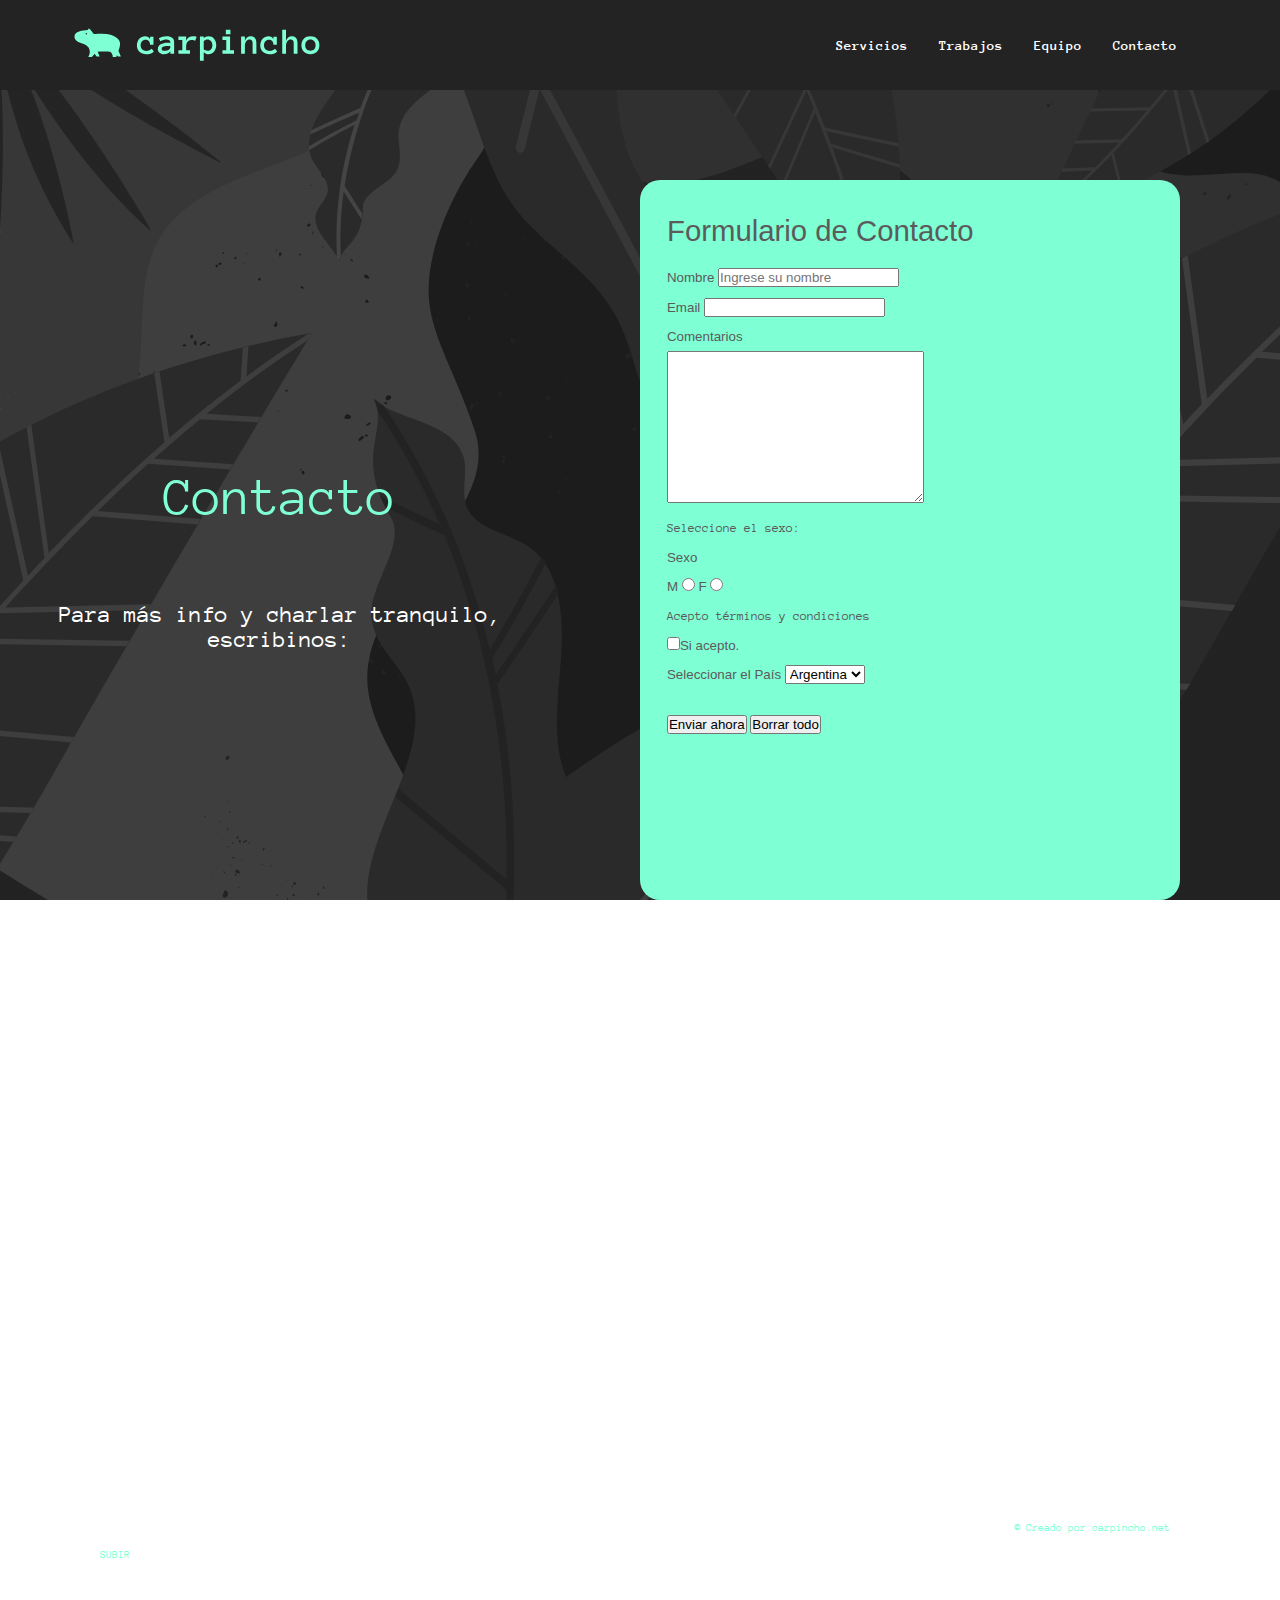
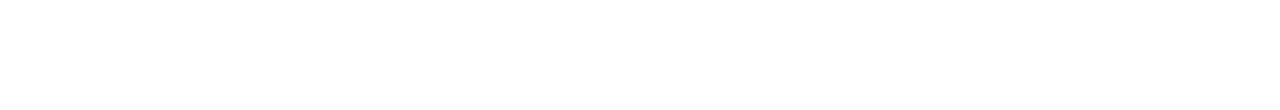
==== commit 40b10a39: "Add files via upload" ====
--- a/pages/contacto.html
+++ b/pages/contacto.html
@@ -8,13 +8,17 @@
     <title>Carpincho agencia</title>
     <link rel="favicon" href="./img/car-fav-icon.png">
     
-    <link rel="preconnect" href="https://fonts.googleapis.com"> <!-- Google Fonts -->
+    <!-- Google FONTS -->
+    <link rel="preconnect" href="https://fonts.googleapis.com">
     <link rel="preconnect" href="https://fonts.gstatic.com" crossorigin>
-    <link href="https://fonts.googleapis.com/css2?family=Bungee&family=Open+Sans:wght@300;400;600&display=swap" rel="stylesheet">
+    <link href="https://fonts.googleapis.com/css2?family=Anonymous+Pro:ital,wght@0,400;0,700;1,400;1,700&display=swap" rel="stylesheet">
 
    <!-- CSS -->
-   <link rel="stylesheet" href="../css/main.css"> <!-- GRID RESPONSIVE -->
-   <!-- <link rel="stylesheet" href="../css/grid-style.css"> --> <!-- GRID CSS -->
+   <link rel="stylesheet" href="../css/main.css">
+
+   <!-- BOOTSTRAP -->
+   <link href="https://cdn.jsdelivr.net/npm/bootstrap@5.1.3/dist/css/bootstrap.min.css" rel="stylesheet" integrity="sha384-1BmE4kWBq78iYhFldvKuhfTAU6auU8tT94WrHftjDbrCEXSU1oBoqyl2QvZ6jIW3" crossorigin="anonymous">
+   <script src="https://cdn.jsdelivr.net/npm/bootstrap@5.1.3/dist/js/bootstrap.bundle.min.js" integrity="sha384-ka7Sk0Gln4gmtz2MlQnikT1wXgYsOg+OMhuP+IlRH9sENBO0LRn5q+8nbTov4+1p" crossorigin="anonymous"></script>
 
    <!-- SEO -->
    <meta name="description" content="Comunicate con nosotros, no te quedes con dudas digitales, hablamos el mismo idioma">
@@ -27,7 +31,7 @@
         
         <header id="header">
             <div class="header__logo">
-                <a href="../index.html"><img src="../img/carpincho-logo.png" alt="Carpincho digital agency"></a>
+                <a href="../index.html"><img src="../img/carpincho-logo-aquamarine.svg" alt="Carpincho digital agency"></a>
             </div>
         </header>
 
@@ -105,14 +109,26 @@
             <div class="pie__logo">
                 <a href="index.html"><img src="../img/carpincho-logo-white.png" alt="Carpincho digital agency"></a>
             </div>
-
-            <div class="pie__links-rrss">
-                <div><img src="../img/ig-icon.svg" alt="instagram"></div>
-                <div><img src="../img/yt-icon.svg" alt="youtube"></div>
+            
+            <div class="container">
+                <div class="row">
+                    <div class="col-12 col-md-4 footer__menu--map">
+                        <ul>
+                            <li><a href="../pages/servicios.html">Servicios</a></li>
+                            <li><a href="../pages/trabajos.html">Trabajos</a></li>
+                            <li><a href="../pages/equipo.html">Equipo</a></li>
+                            <li><a href="../pages/contacto.html">Contacto</a></li>
+                        </ul>
+                    </div>
+                    <div class="col-12 col-md-8 pie__links-rrss">
+                        <div><img src="../img/ig-icon.svg" alt="instagram"></div>
+                        <div><img src="../img/yt-icon.svg" alt="youtube"></div>
+                    </div>
+                </div>
             </div>
-
-            <p class="pie__desarrollador">&copy; Creado por <a href="../index.html"><strong>carpincho.net</strong></a></p>
-
+    
+            <p class="pie__desarrollador">&copy; Creado por <a href="./index.html"><strong>carpincho.net</strong></a></p>
+    
             <div class="pie__subir">
                 <a href="#header">Subir</a>
             </div>
--- a/css/main.css
+++ b/css/main.css
@@ -22,9 +22,9 @@
 
 /* CONTENEDORES */
 /* Clases */
-.contenedor__black, #servicios, #equipo {
+.contenedor__black, #servicios, #trabajos, #equipo {
   width: 100%;
-  background-color: #333;
+  background-color: #5b5b5b;
   display: -webkit-box;
   display: -ms-flexbox;
   display: flex;
@@ -50,12 +50,12 @@
 }
 
 h1, h2, h3, h4, h5, h5 {
-  font-family: 'Open Sans', sans-serif;
+  font-family: 'Anonymous Pro', monospace;
 }
 
 p, a {
-  font-family: 'Open Sans', sans-serif;
-  font-weight: 200px;
+  font-family: 'Anonymous Pro', monospace;
+  font-weight: 100;
   text-decoration: none;
 }
 
@@ -63,8 +63,8 @@
   scroll-behavior: smooth;
 }
 
-#grilla__equipo #header {
-  background-color: aquamarine;
+#grilla__servicios #header {
+  background-color: #232323;
   display: -webkit-box;
   display: -ms-flexbox;
   display: flex;
@@ -78,13 +78,13 @@
           align-items: center;
 }
 
-#grilla__equipo #header .header__logo img {
+#grilla__servicios #header .header__logo img {
   width: 40vh;
   padding: 1.3rem 1rem 0 1rem;
 }
 
-#grilla__equipo #menu {
-  background-color: aquamarine;
+#grilla__servicios #menu {
+  background-color: #232323;
   display: -webkit-box;
   display: -ms-flexbox;
   display: flex;
@@ -92,10 +92,10 @@
       justify-content: space-around;
   -ms-flex-line-pack: center;
       align-content: center;
-  width: 100%;
-}
-
-#grilla__equipo #menu div {
+  width: 1fr;
+}
+
+#grilla__servicios #menu div {
   display: -webkit-box;
   display: -ms-flexbox;
   display: flex;
@@ -119,42 +119,80 @@
   width: 100%;
 }
 
-#grilla__equipo #menu div ul li {
+#grilla__servicios #menu div ul {
+  padding-left: 0;
+}
+
+#grilla__servicios #menu div ul li {
   display: inline-block;
   position: relative;
   padding: 0.6rem 0.5rem;
   margin: 0.2rem;
 }
 
-#grilla__equipo #menu div ul li a {
-  border-bottom: 3px solid #333;
+#grilla__servicios #menu div ul li a {
   padding: 2px;
   text-decoration: none;
-  color: #333;
-  font-weight: 800;
-}
-
-#grilla__equipo #menu div ul li a:hover {
-  color: #333;
+  color: #fff;
+  font-weight: 600;
+  font-size: 0.9rem;
+}
+
+#grilla__servicios #menu div ul li a:hover {
+  color: #7fffd4;
   text-decoration: line-through;
-  border-bottom: none;
-}
-
-#grilla__equipo #footer {
+}
+
+#grilla__servicios #footer {
   background-image: url(../img/car-back-img.jpg);
   background-attachment: fixed;
   background-size: cover;
-  color: aquamarine;
+  color: #7fffd4;
   padding: 2vh 5vh;
-}
-
-#grilla__equipo #footer .pie__logo a img {
+  margin-bottom: 0;
+}
+
+#grilla__servicios #footer .container .row {
+  display: -webkit-box;
+  display: -ms-flexbox;
+  display: flex;
+  -ms-flex-wrap: wrap;
+      flex-wrap: wrap;
+  margin: 1rem 0;
+}
+
+#grilla__servicios #footer .container .row .footer__menu--map ul li {
+  list-style: none;
+}
+
+#grilla__servicios #footer .container .row .footer__menu--map ul li a {
+  font-family: 'Anonymous Pro', monospace;
+  text-align: left;
+  padding: 0rem 10rem;
+  color: #fff;
+  font-size: 0.7rem;
+  line-height: 1.1rem;
+  font-weight: 400;
+  text-transform: uppercase;
+  -webkit-font-kerning: none;
+          font-kerning: none;
+  letter-spacing: 1px;
+  text-decoration: none;
+  padding: 0rem 0rem;
+}
+
+#grilla__servicios #footer .container .row .footer__menu--map ul li a:hover {
+  color: #7fffd4;
+  text-decoration: line-through;
+}
+
+#grilla__servicios #footer .pie__logo a img {
   width: 150px;
   height: auto;
   padding: 15px 0px 0px 0px;
 }
 
-#grilla__equipo #footer .pie__links-rrss {
+#grilla__servicios #footer .pie__links-rrss {
   display: -webkit-box;
   display: -ms-flexbox;
   display: flex;
@@ -168,32 +206,32 @@
   margin: 0px 20px;
 }
 
-#grilla__equipo #footer .pie__links-rrss img {
+#grilla__servicios #footer .pie__links-rrss img {
   width: 25px;
   margin: 0px 10px;
 }
 
-#grilla__equipo #footer .pie__desarrollador {
+#grilla__servicios #footer .pie__desarrollador {
   text-align: right;
   font-size: 8pt;
   margin: 10px 20px;
 }
 
-#grilla__equipo #footer .pie__desarrollador a {
-  color: aquamarine;
-}
-
-#grilla__equipo #footer .pie__subir a {
+#grilla__servicios #footer .pie__desarrollador a {
+  color: #7fffd4;
+}
+
+#grilla__servicios #footer .pie__subir a {
   text-transform: uppercase;
   font-size: 8pt;
   -webkit-font-kerning: normal;
           font-kerning: normal;
-  color: aquamarine;
+  color: #7fffd4;
   padding: 10px;
 }
 
-#grilla__servicios #header {
-  background-color: aquamarine;
+#grilla__trabajos #header {
+  background-color: #232323;
   display: -webkit-box;
   display: -ms-flexbox;
   display: flex;
@@ -207,13 +245,13 @@
           align-items: center;
 }
 
-#grilla__servicios #header .header__logo img {
+#grilla__trabajos #header .header__logo img {
   width: 40vh;
   padding: 1.3rem 1rem 0 1rem;
 }
 
-#grilla__servicios #menu {
-  background-color: aquamarine;
+#grilla__trabajos #menu {
+  background-color: #232323;
   display: -webkit-box;
   display: -ms-flexbox;
   display: flex;
@@ -221,10 +259,10 @@
       justify-content: space-around;
   -ms-flex-line-pack: center;
       align-content: center;
-  width: 100%;
-}
-
-#grilla__servicios #menu div {
+  width: 1fr;
+}
+
+#grilla__trabajos #menu div {
   display: -webkit-box;
   display: -ms-flexbox;
   display: flex;
@@ -248,42 +286,80 @@
   width: 100%;
 }
 
-#grilla__servicios #menu div ul li {
+#grilla__trabajos #menu div ul {
+  padding-left: 0;
+}
+
+#grilla__trabajos #menu div ul li {
   display: inline-block;
   position: relative;
   padding: 0.6rem 0.5rem;
   margin: 0.2rem;
 }
 
-#grilla__servicios #menu div ul li a {
-  border-bottom: 3px solid #333;
+#grilla__trabajos #menu div ul li a {
   padding: 2px;
   text-decoration: none;
-  color: #333;
-  font-weight: 800;
-}
-
-#grilla__servicios #menu div ul li a:hover {
-  color: #333;
+  color: #fff;
+  font-weight: 600;
+  font-size: 0.9rem;
+}
+
+#grilla__trabajos #menu div ul li a:hover {
+  color: #7fffd4;
   text-decoration: line-through;
-  border-bottom: none;
-}
-
-#grilla__servicios #footer {
+}
+
+#grilla__trabajos #footer {
   background-image: url(../img/car-back-img.jpg);
   background-attachment: fixed;
   background-size: cover;
-  color: aquamarine;
+  color: #7fffd4;
   padding: 2vh 5vh;
-}
-
-#grilla__servicios #footer .pie__logo a img {
+  margin-bottom: 0;
+}
+
+#grilla__trabajos #footer .container .row {
+  display: -webkit-box;
+  display: -ms-flexbox;
+  display: flex;
+  -ms-flex-wrap: wrap;
+      flex-wrap: wrap;
+  margin: 1rem 0;
+}
+
+#grilla__trabajos #footer .container .row .footer__menu--map ul li {
+  list-style: none;
+}
+
+#grilla__trabajos #footer .container .row .footer__menu--map ul li a {
+  font-family: 'Anonymous Pro', monospace;
+  text-align: left;
+  padding: 0rem 10rem;
+  color: #fff;
+  font-size: 0.7rem;
+  line-height: 1.1rem;
+  font-weight: 400;
+  text-transform: uppercase;
+  -webkit-font-kerning: none;
+          font-kerning: none;
+  letter-spacing: 1px;
+  text-decoration: none;
+  padding: 0rem 0rem;
+}
+
+#grilla__trabajos #footer .container .row .footer__menu--map ul li a:hover {
+  color: #7fffd4;
+  text-decoration: line-through;
+}
+
+#grilla__trabajos #footer .pie__logo a img {
   width: 150px;
   height: auto;
   padding: 15px 0px 0px 0px;
 }
 
-#grilla__servicios #footer .pie__links-rrss {
+#grilla__trabajos #footer .pie__links-rrss {
   display: -webkit-box;
   display: -ms-flexbox;
   display: flex;
@@ -297,32 +373,32 @@
   margin: 0px 20px;
 }
 
-#grilla__servicios #footer .pie__links-rrss img {
+#grilla__trabajos #footer .pie__links-rrss img {
   width: 25px;
   margin: 0px 10px;
 }
 
-#grilla__servicios #footer .pie__desarrollador {
+#grilla__trabajos #footer .pie__desarrollador {
   text-align: right;
   font-size: 8pt;
   margin: 10px 20px;
 }
 
-#grilla__servicios #footer .pie__desarrollador a {
-  color: aquamarine;
-}
-
-#grilla__servicios #footer .pie__subir a {
+#grilla__trabajos #footer .pie__desarrollador a {
+  color: #7fffd4;
+}
+
+#grilla__trabajos #footer .pie__subir a {
   text-transform: uppercase;
   font-size: 8pt;
   -webkit-font-kerning: normal;
           font-kerning: normal;
-  color: aquamarine;
+  color: #7fffd4;
   padding: 10px;
 }
 
-#grilla__contacto #header {
-  background-color: aquamarine;
+#grilla__equipo #header {
+  background-color: #232323;
   display: -webkit-box;
   display: -ms-flexbox;
   display: flex;
@@ -336,13 +412,13 @@
           align-items: center;
 }
 
-#grilla__contacto #header .header__logo img {
+#grilla__equipo #header .header__logo img {
   width: 40vh;
   padding: 1.3rem 1rem 0 1rem;
 }
 
-#grilla__contacto #menu {
-  background-color: aquamarine;
+#grilla__equipo #menu {
+  background-color: #232323;
   display: -webkit-box;
   display: -ms-flexbox;
   display: flex;
@@ -350,10 +426,10 @@
       justify-content: space-around;
   -ms-flex-line-pack: center;
       align-content: center;
-  width: 100%;
-}
-
-#grilla__contacto #menu div {
+  width: 1fr;
+}
+
+#grilla__equipo #menu div {
   display: -webkit-box;
   display: -ms-flexbox;
   display: flex;
@@ -377,42 +453,80 @@
   width: 100%;
 }
 
-#grilla__contacto #menu div ul li {
+#grilla__equipo #menu div ul {
+  padding-left: 0;
+}
+
+#grilla__equipo #menu div ul li {
   display: inline-block;
   position: relative;
   padding: 0.6rem 0.5rem;
   margin: 0.2rem;
 }
 
-#grilla__contacto #menu div ul li a {
-  border-bottom: 3px solid #333;
+#grilla__equipo #menu div ul li a {
   padding: 2px;
   text-decoration: none;
-  color: #333;
-  font-weight: 800;
-}
-
-#grilla__contacto #menu div ul li a:hover {
-  color: #333;
+  color: #fff;
+  font-weight: 600;
+  font-size: 0.9rem;
+}
+
+#grilla__equipo #menu div ul li a:hover {
+  color: #7fffd4;
   text-decoration: line-through;
-  border-bottom: none;
-}
-
-#grilla__contacto #footer {
+}
+
+#grilla__equipo #footer {
   background-image: url(../img/car-back-img.jpg);
   background-attachment: fixed;
   background-size: cover;
-  color: aquamarine;
+  color: #7fffd4;
   padding: 2vh 5vh;
-}
-
-#grilla__contacto #footer .pie__logo a img {
+  margin-bottom: 0;
+}
+
+#grilla__equipo #footer .container .row {
+  display: -webkit-box;
+  display: -ms-flexbox;
+  display: flex;
+  -ms-flex-wrap: wrap;
+      flex-wrap: wrap;
+  margin: 1rem 0;
+}
+
+#grilla__equipo #footer .container .row .footer__menu--map ul li {
+  list-style: none;
+}
+
+#grilla__equipo #footer .container .row .footer__menu--map ul li a {
+  font-family: 'Anonymous Pro', monospace;
+  text-align: left;
+  padding: 0rem 10rem;
+  color: #fff;
+  font-size: 0.7rem;
+  line-height: 1.1rem;
+  font-weight: 400;
+  text-transform: uppercase;
+  -webkit-font-kerning: none;
+          font-kerning: none;
+  letter-spacing: 1px;
+  text-decoration: none;
+  padding: 0rem 0rem;
+}
+
+#grilla__equipo #footer .container .row .footer__menu--map ul li a:hover {
+  color: #7fffd4;
+  text-decoration: line-through;
+}
+
+#grilla__equipo #footer .pie__logo a img {
   width: 150px;
   height: auto;
   padding: 15px 0px 0px 0px;
 }
 
-#grilla__contacto #footer .pie__links-rrss {
+#grilla__equipo #footer .pie__links-rrss {
   display: -webkit-box;
   display: -ms-flexbox;
   display: flex;
@@ -426,32 +540,32 @@
   margin: 0px 20px;
 }
 
-#grilla__contacto #footer .pie__links-rrss img {
+#grilla__equipo #footer .pie__links-rrss img {
   width: 25px;
   margin: 0px 10px;
 }
 
-#grilla__contacto #footer .pie__desarrollador {
+#grilla__equipo #footer .pie__desarrollador {
   text-align: right;
   font-size: 8pt;
   margin: 10px 20px;
 }
 
-#grilla__contacto #footer .pie__desarrollador a {
-  color: aquamarine;
-}
-
-#grilla__contacto #footer .pie__subir a {
+#grilla__equipo #footer .pie__desarrollador a {
+  color: #7fffd4;
+}
+
+#grilla__equipo #footer .pie__subir a {
   text-transform: uppercase;
   font-size: 8pt;
   -webkit-font-kerning: normal;
           font-kerning: normal;
-  color: aquamarine;
+  color: #7fffd4;
   padding: 10px;
 }
 
-#header {
-  background-color: aquamarine;
+#grilla__contacto #header {
+  background-color: #232323;
   display: -webkit-box;
   display: -ms-flexbox;
   display: flex;
@@ -465,13 +579,13 @@
           align-items: center;
 }
 
-#header .header__logo img {
+#grilla__contacto #header .header__logo img {
   width: 40vh;
   padding: 1.3rem 1rem 0 1rem;
 }
 
-#menu {
-  background-color: aquamarine;
+#grilla__contacto #menu {
+  background-color: #232323;
   display: -webkit-box;
   display: -ms-flexbox;
   display: flex;
@@ -479,10 +593,10 @@
       justify-content: space-around;
   -ms-flex-line-pack: center;
       align-content: center;
-  width: 100%;
-}
-
-#menu div {
+  width: 1fr;
+}
+
+#grilla__contacto #menu div {
   display: -webkit-box;
   display: -ms-flexbox;
   display: flex;
@@ -506,42 +620,80 @@
   width: 100%;
 }
 
-#menu div ul li {
+#grilla__contacto #menu div ul {
+  padding-left: 0;
+}
+
+#grilla__contacto #menu div ul li {
   display: inline-block;
   position: relative;
   padding: 0.6rem 0.5rem;
   margin: 0.2rem;
 }
 
-#menu div ul li a {
-  border-bottom: 3px solid #333;
+#grilla__contacto #menu div ul li a {
   padding: 2px;
   text-decoration: none;
-  color: #333;
-  font-weight: 800;
-}
-
-#menu div ul li a:hover {
-  color: #333;
+  color: #fff;
+  font-weight: 600;
+  font-size: 0.9rem;
+}
+
+#grilla__contacto #menu div ul li a:hover {
+  color: #7fffd4;
   text-decoration: line-through;
-  border-bottom: none;
-}
-
-#footer {
+}
+
+#grilla__contacto #footer {
   background-image: url(../img/car-back-img.jpg);
   background-attachment: fixed;
   background-size: cover;
-  color: aquamarine;
+  color: #7fffd4;
   padding: 2vh 5vh;
-}
-
-#footer .pie__logo a img {
+  margin-bottom: 0;
+}
+
+#grilla__contacto #footer .container .row {
+  display: -webkit-box;
+  display: -ms-flexbox;
+  display: flex;
+  -ms-flex-wrap: wrap;
+      flex-wrap: wrap;
+  margin: 1rem 0;
+}
+
+#grilla__contacto #footer .container .row .footer__menu--map ul li {
+  list-style: none;
+}
+
+#grilla__contacto #footer .container .row .footer__menu--map ul li a {
+  font-family: 'Anonymous Pro', monospace;
+  text-align: left;
+  padding: 0rem 10rem;
+  color: #fff;
+  font-size: 0.7rem;
+  line-height: 1.1rem;
+  font-weight: 400;
+  text-transform: uppercase;
+  -webkit-font-kerning: none;
+          font-kerning: none;
+  letter-spacing: 1px;
+  text-decoration: none;
+  padding: 0rem 0rem;
+}
+
+#grilla__contacto #footer .container .row .footer__menu--map ul li a:hover {
+  color: #7fffd4;
+  text-decoration: line-through;
+}
+
+#grilla__contacto #footer .pie__logo a img {
   width: 150px;
   height: auto;
   padding: 15px 0px 0px 0px;
 }
 
-#footer .pie__links-rrss {
+#grilla__contacto #footer .pie__links-rrss {
   display: -webkit-box;
   display: -ms-flexbox;
   display: flex;
@@ -555,6 +707,173 @@
   margin: 0px 20px;
 }
 
+#grilla__contacto #footer .pie__links-rrss img {
+  width: 25px;
+  margin: 0px 10px;
+}
+
+#grilla__contacto #footer .pie__desarrollador {
+  text-align: right;
+  font-size: 8pt;
+  margin: 10px 20px;
+}
+
+#grilla__contacto #footer .pie__desarrollador a {
+  color: #7fffd4;
+}
+
+#grilla__contacto #footer .pie__subir a {
+  text-transform: uppercase;
+  font-size: 8pt;
+  -webkit-font-kerning: normal;
+          font-kerning: normal;
+  color: #7fffd4;
+  padding: 10px;
+}
+
+#header {
+  background-color: #232323;
+  display: -webkit-box;
+  display: -ms-flexbox;
+  display: flex;
+  -webkit-box-pack: center;
+      -ms-flex-pack: center;
+          justify-content: center;
+  -ms-flex-line-pack: center;
+      align-content: center;
+  -webkit-box-align: center;
+      -ms-flex-align: center;
+          align-items: center;
+}
+
+#header .header__logo img {
+  width: 40vh;
+  padding: 1.3rem 1rem 0 1rem;
+}
+
+#menu {
+  background-color: #232323;
+  display: -webkit-box;
+  display: -ms-flexbox;
+  display: flex;
+  -ms-flex-pack: distribute;
+      justify-content: space-around;
+  -ms-flex-line-pack: center;
+      align-content: center;
+  width: 1fr;
+}
+
+#menu div {
+  display: -webkit-box;
+  display: -ms-flexbox;
+  display: flex;
+  -ms-flex-wrap: wrap;
+      flex-wrap: wrap;
+  -webkit-box-orient: horizontal;
+  -webkit-box-direction: normal;
+      -ms-flex-direction: row;
+          flex-direction: row;
+  -ms-flex-line-pack: center;
+      align-content: center;
+  -webkit-box-pack: center;
+      -ms-flex-pack: center;
+          justify-content: center;
+  justify-items: space-between;
+  -webkit-box-align: center;
+      -ms-flex-align: center;
+          align-items: center;
+  list-style: none;
+  font-size: 0.9rem;
+  width: 100%;
+}
+
+#menu div ul {
+  padding-left: 0;
+}
+
+#menu div ul li {
+  display: inline-block;
+  position: relative;
+  padding: 0.6rem 0.5rem;
+  margin: 0.2rem;
+}
+
+#menu div ul li a {
+  padding: 2px;
+  text-decoration: none;
+  color: #fff;
+  font-weight: 600;
+  font-size: 0.9rem;
+}
+
+#menu div ul li a:hover {
+  color: #7fffd4;
+  text-decoration: line-through;
+}
+
+#footer {
+  background-image: url(../img/car-back-img.jpg);
+  background-attachment: fixed;
+  background-size: cover;
+  color: #7fffd4;
+  padding: 2vh 5vh;
+  margin-bottom: 0;
+}
+
+#footer .container .row {
+  display: -webkit-box;
+  display: -ms-flexbox;
+  display: flex;
+  -ms-flex-wrap: wrap;
+      flex-wrap: wrap;
+  margin: 1rem 0;
+}
+
+#footer .container .row .footer__menu--map ul li {
+  list-style: none;
+}
+
+#footer .container .row .footer__menu--map ul li a {
+  font-family: 'Anonymous Pro', monospace;
+  text-align: left;
+  padding: 0rem 10rem;
+  color: #fff;
+  font-size: 0.7rem;
+  line-height: 1.1rem;
+  font-weight: 400;
+  text-transform: uppercase;
+  -webkit-font-kerning: none;
+          font-kerning: none;
+  letter-spacing: 1px;
+  text-decoration: none;
+  padding: 0rem 0rem;
+}
+
+#footer .container .row .footer__menu--map ul li a:hover {
+  color: #7fffd4;
+  text-decoration: line-through;
+}
+
+#footer .pie__logo a img {
+  width: 150px;
+  height: auto;
+  padding: 15px 0px 0px 0px;
+}
+
+#footer .pie__links-rrss {
+  display: -webkit-box;
+  display: -ms-flexbox;
+  display: flex;
+  -webkit-box-orient: horizontal;
+  -webkit-box-direction: normal;
+      -ms-flex-flow: row nowrap;
+          flex-flow: row nowrap;
+  -webkit-box-pack: end;
+      -ms-flex-pack: end;
+          justify-content: flex-end;
+  margin: 0px 20px;
+}
+
 #footer .pie__links-rrss img {
   width: 25px;
   margin: 0px 10px;
@@ -567,7 +886,7 @@
 }
 
 #footer .pie__desarrollador a {
-  color: aquamarine;
+  color: #7fffd4;
 }
 
 #footer .pie__subir a {
@@ -575,12 +894,12 @@
   font-size: 8pt;
   -webkit-font-kerning: normal;
           font-kerning: normal;
-  color: aquamarine;
+  color: #7fffd4;
   padding: 10px;
 }
 
 #slider {
-  background-image: url(../img/car-hero-img-background-1.jpg);
+  background-image: url(../img/fondo-carpincho-header.svg);
   background-attachment: fixed;
   background-position: center;
   background-size: cover;
@@ -605,22 +924,22 @@
 #slider .slider__title h1 {
   font-size: 3.5rem;
   line-height: 3.5rem;
-  font-weight: 100;
-  color: aquamarine;
+  font-weight: 400;
+  color: #7fffd4;
   display: inline;
 }
 
-#slider .slider__title h1 span div div {
+#slider .slider__title h1 span div {
   display: inline-block;
   padding: 0.3rem;
-  background-color: aquamarine;
-  color: #333;
+  background-color: #7fffd4;
+  color: #232323;
 }
 
 #slider .slider__button {
   position: absolute;
   top: 500px;
-  background-color: aquamarine;
+  background-color: #7fffd4;
   border-radius: 15px;
   padding: 15px;
   -webkit-transition: height 2s, width 1s;
@@ -633,56 +952,39 @@
   -webkit-box-pack: center;
       -ms-flex-pack: center;
           justify-content: center;
-  font-weight: 800;
   -webkit-animation-name: aparecer-slider;
           animation-name: aparecer-slider;
 }
 
 #slider .slider__button a {
-  color: #333;
-  font-size: 10pt;
-}
-
-#slider .slider__button a:hover {
+  color: #232323;
+  font-size: 1rem;
+  font-weight: 800;
+  text-decoration: none;
+}
+
+#slider .slider__button:hover {
   background-color: transparent;
-  border-color: aquamarine;
+  border-color: #7fffd4;
   border-style: solid;
   border-width: 2px;
-  height: 9vh;
-  width: 28vh;
-  display: -webkit-box;
-  display: -ms-flexbox;
-  display: flex;
-  -ms-flex-line-pack: center;
-      align-content: center;
-  -webkit-box-pack: center;
-      -ms-flex-pack: center;
-          justify-content: center;
-}
-
-#slider .slider__button:hover {
-  background-color: transparent;
-  border-color: aquamarine;
-  border-style: solid;
-  border-width: 2px;
-  height: 9vh;
-  width: 28vh;
-  display: -webkit-box;
-  display: -ms-flexbox;
-  display: flex;
-  -ms-flex-line-pack: center;
-      align-content: center;
-  -webkit-box-pack: center;
-      -ms-flex-pack: center;
-          justify-content: center;
-  font-size: 10pt;
-  font-weight: 600;
-  font-weight: 600;
-  color: aquamarine;
-}
-
-#index__texto--manifiesto {
-  margin: 1rem auto;
+}
+
+#slider .slider__button:hover a {
+  color: #7fffd4;
+  text-decoration: line-through;
+}
+
+#grilla__index {
+  background-image: url(../img/fondo-carpix-gray.svg);
+  background-attachment: fixed;
+  background-position: center;
+  background-size: cover;
+  background-repeat: no-repeat;
+}
+
+section#index__texto--manifiesto {
+  padding: 3rem 2rem;
   display: -webkit-box;
   display: -ms-flexbox;
   display: flex;
@@ -697,22 +999,25 @@
           align-items: space-around;
 }
 
-#index__texto--manifiesto h3 {
+section#index__texto--manifiesto h3 {
   margin: 1rem auto;
   text-align: center;
-  color: aquamarine;
+  color: #7fffd4;
   font-size: 2.5rem;
   line-height: 2.5rem;
-  font-weight: 200;
-  margin-top: 3rem;
-}
-
-#index__texto--manifiesto p {
+}
+
+section#index__texto--manifiesto p {
   text-align: center;
   margin: 0 10% 0 10%;
   font-size: 1rem;
-  color: #333;
+  color: #5b5b5b;
   font-weight: 100;
+  line-height: 1.7rem;
+}
+
+section#index__texto--manifiesto p strong em {
+  color: #7fffd4;
 }
 
 .redondeados {
@@ -720,8 +1025,8 @@
 }
 
 #index__cards {
-  background-image: -webkit-gradient(linear, left bottom, left top, color-stop(30%, #e8e8e8), color-stop(95%, #fff));
-  background-image: linear-gradient(to top, #e8e8e8 30%, #fff 95%);
+  background-image: -webkit-gradient(linear, left bottom, left top, color-stop(30%, rgba(106, 106, 106, 0.922)), color-stop(95%, rgba(181, 181, 181, 0)));
+  background-image: linear-gradient(to top, rgba(106, 106, 106, 0.922) 30%, rgba(181, 181, 181, 0) 95%);
   display: -webkit-box;
   display: -ms-flexbox;
   display: flex;
@@ -737,7 +1042,7 @@
 }
 
 #index__cards .index__cards--hijo {
-  background-color: aquamarine;
+  background-color: #7fffd4;
   margin: 20px auto 10px;
   font-family: 'Open Sans', sans-serif;
   text-decoration: none;
@@ -745,6 +1050,9 @@
   display: inline-block;
   padding: 30px;
   text-align: center;
+  -webkit-box-pack: center;
+      -ms-flex-pack: center;
+          justify-content: center;
   width: 300px;
 }
 
@@ -754,7 +1062,7 @@
   text-decoration: none;
   color: #666;
   font-size: 24pt;
-  padding: 10px 0;
+  padding: 1vh 0;
 }
 
 #index__cards .index__cards--hijo p {
@@ -762,7 +1070,7 @@
   font-weight: 300;
   text-decoration: none;
   color: #666;
-  font-size: 10pt;
+  font-size: 1rem;
 }
 
 #index__cards .index__cards--hijo .index__cards--hijo--img {
@@ -774,9 +1082,30 @@
   width: 70px;
 }
 
+#index__cards .index__cards--hijo:hover {
+  background-image: url(../img/fondo-carpincho-generico.svg);
+  color: #7fffd4;
+  background-position: center;
+  background-size: 250%;
+  background-repeat: no-repeat;
+}
+
+#index__cards .index__cards--hijo:hover h1 {
+  color: #7fffd4;
+}
+
+#index__cards .index__cards--hijo:hover p {
+  color: #fff;
+}
+
+#index__cards .index__cards--hijo:hover div img {
+  -webkit-filter: brightness(0) saturate(100%) invert(89%) sepia(11%) saturate(1519%) hue-rotate(95deg) brightness(102%) contrast(101%);
+          filter: brightness(0) saturate(100%) invert(89%) sepia(11%) saturate(1519%) hue-rotate(95deg) brightness(102%) contrast(101%);
+}
+
 #index__texto--cierre {
   padding: 0 10vh;
-  background-image: linear-gradient(45deg, aquamarine 30%, #666 95%);
+  background-image: linear-gradient(45deg, rgba(127, 255, 212, 0.874) 30%, rgba(102, 102, 102, 0.716) 95%);
   display: -webkit-box;
   display: -ms-flexbox;
   display: flex;
@@ -797,10 +1126,9 @@
 #index__texto--cierre .index__texto--cierre--caja h3 {
   margin: 1rem auto;
   text-align: center;
-  color: aquamarine;
+  color: #7fffd4;
   font-size: 2.5rem;
   line-height: 2.5rem;
-  font-weight: 200;
   -webkit-animation-duration: 1s;
           animation-duration: 1s;
   -webkit-animation-name: aparecer;
@@ -821,27 +1149,50 @@
 }
 
 #index__texto--cierre .index__texto--cierre--button {
-  background-color: #666;
+  background-image: url(../img/fondo-carpincho-generico.svg);
+  background-position: center;
+  background-size: 200%;
+  background-repeat: no-repeat;
   border-radius: 2vh;
+  width: 35vh;
+  height: 10vh;
   padding: 2vh 3vh;
   margin: 3vh;
-}
-
-#index__texto--cierre .index__texto--cierre--button:hover {
-  background-color: #555;
-  color: aquamarine;
+  display: -webkit-box;
+  display: -ms-flexbox;
+  display: flex;
+  -webkit-box-pack: center;
+      -ms-flex-pack: center;
+          justify-content: center;
+  -webkit-box-align: center;
+      -ms-flex-align: center;
+          align-items: center;
 }
 
 #index__texto--cierre .index__texto--cierre--button a {
-  color: aquamarine;
+  color: #7fffd4;
   font-size: 1rem;
   font-weight: 600;
-}
-
-#index__texto--cierre .index__texto--cierre--button a:hover {
-  color: aquamarine;
-  font-size: 1rem;
-  font-weight: 600;
+  text-decoration: none;
+}
+
+#index__texto--cierre .index__texto--cierre--button:hover {
+  background-image: url(../img/fondo-carpix-dark-gray.svg);
+  background-position: center;
+  background-size: 150%;
+  background-repeat: no-repeat;
+}
+
+#index__texto--cierre .index__texto--cierre--button:hover a {
+  text-decoration: line-through;
+}
+
+#servicios {
+  background-image: url(../img/car-bg-selva-1.svg);
+  background-attachment: fixed;
+  background-position: center;
+  background-size: cover;
+  background-repeat: no-repeat;
 }
 
 #servicios .servicios__titulo {
@@ -869,21 +1220,20 @@
 #servicios .servicios__titulo h3 {
   margin: 1rem auto;
   text-align: center;
-  color: aquamarine;
+  color: #7fffd4;
   font-size: 2.5rem;
   line-height: 2.5rem;
+  width: 60vh;
+  font-size: 4rem;
   font-weight: 200;
-  width: 60vh;
-  font-size: 40pt;
-  font-weight: 100;
-  height: 15vh;
+  height: 10vh;
   margin: 0;
   padding: 0;
 }
 
 #servicios .servicios__video {
   width: 100%;
-  height: 100vh;
+  height: 70vh;
   display: -webkit-box;
   display: -ms-flexbox;
   display: flex;
@@ -928,30 +1278,47 @@
   -webkit-box-align: center;
       -ms-flex-align: center;
           align-items: center;
-  background-color: aquamarine;
+  background-color: #b5b5b5;
   width: 100%;
+}
+
+#servicioBloque1 .servicioBloque__texto, #servicioBloque2 .servicioBloque__texto {
+  display: -webkit-box;
+  display: -ms-flexbox;
+  display: flex;
+  -webkit-box-pack: center;
+      -ms-flex-pack: center;
+          justify-content: center;
+  -webkit-box-align: center;
+      -ms-flex-align: center;
+          align-items: center;
+  -webkit-box-orient: vertical;
+  -webkit-box-direction: normal;
+      -ms-flex-flow: column nowrap;
+          flex-flow: column nowrap;
 }
 
 #servicioBloque1 .servicioBloque__texto h3, #servicioBloque2 .servicioBloque__texto h3 {
   margin: 1rem auto;
   text-align: center;
-  color: aquamarine;
+  color: #7fffd4;
   font-size: 2.5rem;
   line-height: 2.5rem;
-  font-weight: 200;
   margin-top: 2vh;
-  color: #333;
+  color: #7fffd4;
   font-size: 3rem;
+  line-height: 3rem;
   font-weight: 100;
-  line-height: 46pt;
+  line-height: 3rem;
   width: 90%;
 }
 
 #servicioBloque1 .servicioBloque__texto p, #servicioBloque2 .servicioBloque__texto p {
   text-align: center;
-  margin: 5vh 0px;
-  font-size: 12pt;
-  color: #333;
+  margin: 4vh 0px;
+  font-size: 1.2rem;
+  line-height: 1.5rem;
+  color: #5b5b5b;
   font-weight: 200;
   width: 90%;
 }
@@ -988,6 +1355,60 @@
           flex-direction: column-reverse;
 }
 
+#trabajos {
+  background-image: url(../img/fondo-carpix-dark-gray.svg);
+  background-attachment: fixed;
+  background-position: center;
+  background-size: cover;
+  background-repeat: no-repeat;
+}
+
+#trabajos .trabajos__txt {
+  display: -webkit-box;
+  display: -ms-flexbox;
+  display: flex;
+  padding: 5vh 5vh;
+  -webkit-box-orient: vertical;
+  -webkit-box-direction: normal;
+      -ms-flex-direction: column;
+          flex-direction: column;
+  -ms-flex-wrap: nowrap;
+      flex-wrap: nowrap;
+  -webkit-box-pack: center;
+      -ms-flex-pack: center;
+          justify-content: center;
+  -webkit-box-align: center;
+      -ms-flex-align: center;
+          align-items: center;
+  height: 80vh;
+  width: 80vh;
+}
+
+#trabajos .trabajos__txt h3 {
+  margin: 1rem auto;
+  text-align: center;
+  color: #7fffd4;
+  font-size: 2.5rem;
+  line-height: 2.5rem;
+  font-weight: 200;
+}
+
+#trabajos .trabajos__txt p {
+  text-align: center;
+  padding: 0 10vh;
+  font-size: 1.2rem;
+  color: #fff;
+  font-weight: 200;
+}
+
+#equipo {
+  background-image: url(../img/fondo-carpix-dark-gray.svg);
+  background-attachment: fixed;
+  background-position: center;
+  background-size: cover;
+  background-repeat: no-repeat;
+}
+
 #equipo .equipo__txt {
   padding: 10vh 0;
   display: -webkit-box;
@@ -1009,10 +1430,9 @@
 #equipo .equipo__txt h3 {
   margin: 1rem auto;
   text-align: center;
-  color: aquamarine;
+  color: #7fffd4;
   font-size: 2.5rem;
   line-height: 2.5rem;
-  font-weight: 200;
   width: 40vh;
   margin: 5vh 0 0;
   font-size: 3rem;
@@ -1054,7 +1474,7 @@
 }
 
 #contacto {
-  background-image: url(../img/car-back-img.jpg);
+  background-image: url(../img/fondo-carpincho-generico.svg);
   background-repeat: no-repeat;
   background-size: cover;
   background-attachment: fixed;
@@ -1073,7 +1493,7 @@
 }
 
 #contacto .contacto__titulo {
-  color: aquamarine;
+  color: #7fffd4;
   display: -webkit-box;
   display: -ms-flexbox;
   display: flex;
@@ -1112,17 +1532,17 @@
 #contacto .contacto__titulo div p {
   text-align: center;
   margin: 5vh 0px;
-  font-size: 12pt;
-  color: #e9e9e9;
+  font-size: 1.5rem;
+  color: #fff;
   font-weight: 200;
 }
 
 #contacto .contacto__formulario {
   display: inline-block;
   margin: 0 auto;
-  color: #333;
+  color: #5b5b5b;
   line-height: 22pt;
-  background-color: aquamarine;
+  background-color: #7fffd4;
   width: 60vh;
   padding: 4vh 0 4vh 3vh;
   border-radius: 20px;
@@ -1132,7 +1552,7 @@
 #contacto .contacto__formulario .contacto__formulario--titulo {
   text-align: left;
   margin: 0 0 2vh;
-  color: #333;
+  color: #5b5b5b;
   font-size: 22pt;
   font-weight: 200;
 }
@@ -1184,50 +1604,81 @@
   grid-area: footer;
 }
 
+section#grilla__servicios {
+  -ms-grid-row: 3;
+  -ms-grid-column: 1;
+  grid-area: servicios;
+}
+
+section#servicioBloque1 {
+  -ms-grid-row: 4;
+  -ms-grid-column: 1;
+  grid-area: servicios_bloque1;
+}
+
+section#servicioBloque2 {
+  -ms-grid-row: 5;
+  -ms-grid-column: 1;
+  grid-area: servicios_bloque2;
+}
+
+section#grilla__trabajos {
+  -ms-grid-row: 3;
+  -ms-grid-column: 1;
+  grid-area: trabajos;
+}
+
+section#grilla__equipo {
+  -ms-grid-row: 3;
+  -ms-grid-column: 1;
+  grid-area: equipo;
+}
+
 section#contacto {
   -ms-grid-row: 3;
   -ms-grid-column: 1;
   grid-area: contacto;
 }
 
-section#grilla__servicios {
-  -ms-grid-row: 3;
-  -ms-grid-column: 1;
-  grid-area: servicios;
-}
-
-section#servicioBloque1 {
-  -ms-grid-row: 4;
-  -ms-grid-column: 1;
-  grid-area: servicios_bloque1;
-}
-
-section#servicioBloque2 {
-  -ms-grid-row: 5;
-  -ms-grid-column: 1;
-  grid-area: servicios_bloque2;
-}
-
-section#grilla__equipo {
-  -ms-grid-row: 3;
-  -ms-grid-column: 1;
-  grid-area: equipo;
-}
-
-section#grilla__equipo {
-  -ms-grid-row: 3;
-  -ms-grid-column: 1;
-  grid-area: trabajos;
-}
-
+/* MOBILE */
 #grilla__index {
   display: -ms-grid;
   display: grid;
       grid-template-areas: "header" "nav" "slider" "manifiesto" "cards" "cierre" "footer";
   -ms-grid-columns: 1fr;
       grid-template-columns: 1fr;
-  -ms-grid-rows: 12vh 10vh 80vh 45vh 180vh 80vh 30vh;
-      grid-template-rows: 12vh 10vh 80vh 45vh 180vh 80vh 30vh;
+  -ms-grid-rows: 10vh 10vh 80vh 70vh 180vh 80vh 50vh;
+      grid-template-rows: 10vh 10vh 80vh 70vh 180vh 80vh 50vh;
+}
+
+#grilla__servicios {
+  display: -ms-grid;
+  display: grid;
+      grid-template-areas: "header" "nav" "servicios" "servicios_bloque1" "servicios_bloque2" "footer";
+  -ms-grid-columns: 1fr;
+      grid-template-columns: 1fr;
+  -ms-grid-rows: 12vh 10vh 100vh 130vh 120vh 50vh;
+      grid-template-rows: 12vh 10vh 100vh 130vh 120vh 50vh;
+}
+
+#grilla__trabajos {
+  display: -ms-grid;
+  display: grid;
+      grid-template-areas: "header" "nav" "trabajos" "footer";
+  -ms-grid-columns: 1fr;
+      grid-template-columns: 1fr;
+  -ms-grid-rows: 12vh 10vh 110vh 50vh;
+      grid-template-rows: 12vh 10vh 110vh 50vh;
+}
+
+#grilla__equipo {
+  display: -ms-grid;
+  display: grid;
+      grid-template-areas: "header" "nav" "equipo" "footer";
+  -ms-grid-columns: 1fr;
+      grid-template-columns: 1fr;
+  -ms-grid-rows: 12vh 10vh 130vh 50vh;
+      grid-template-rows: 12vh 10vh 130vh 50vh;
 }
 
 #grilla__contacto {
@@ -1236,91 +1687,61 @@
       grid-template-areas: "header" "nav" "contacto" "footer";
   -ms-grid-columns: 1fr;
       grid-template-columns: 1fr;
-  -ms-grid-rows: 12vh 10vh 150vh 30vh;
-      grid-template-rows: 12vh 10vh 150vh 30vh;
-}
-
-#grilla__servicios {
-  display: -ms-grid;
-  display: grid;
-      grid-template-areas: "header" "nav" "servicios" "servicios_bloque1" "servicios_bloque2" "footer";
-  -ms-grid-columns: 1fr;
-      grid-template-columns: 1fr;
-  -ms-grid-rows: 12vh 10vh 100vh 120vh 120vh 30vh;
-      grid-template-rows: 12vh 10vh 100vh 120vh 120vh 30vh;
-}
-
-#grilla__equipo {
-  display: -ms-grid;
-  display: grid;
-      grid-template-areas: "header" "nav" "equipo" "footer";
-  -ms-grid-columns: 1fr;
-      grid-template-columns: 1fr;
-  -ms-grid-rows: 12vh 10vh 130vh 30vh;
-      grid-template-rows: 12vh 10vh 130vh 30vh;
-}
-
-#grilla__trabajos {
-  display: -ms-grid;
-  display: grid;
-      grid-template-areas: "header" "nav" "trabajos" "footer";
-  -ms-grid-columns: 1fr;
-      grid-template-columns: 1fr;
-  -ms-grid-rows: 12vh 10vh 140vh 30vh;
-      grid-template-rows: 12vh 10vh 140vh 30vh;
-}
-
+  -ms-grid-rows: 12vh 10vh 150vh 50vh;
+      grid-template-rows: 12vh 10vh 150vh 50vh;
+}
+
+/* SCREEN 1024px BREACKPOINT */
 @media (min-width: 1023px) {
   #grilla__index {
     -ms-grid-columns: 1fr 1fr 1fr;
         grid-template-columns: 1fr 1fr 1fr;
-    -ms-grid-rows: 15vh 90vh 30vh 75vh 80vh 30vh;
-        grid-template-rows: 15vh 90vh 30vh 75vh 80vh 30vh;
+    -ms-grid-rows: 10vh 90vh 70vh 70vh 70vh 40vh;
+        grid-template-rows: 10vh 90vh 70vh 70vh 70vh 40vh;
         grid-template-areas: "header nav nav" "slider slider slider" "manifiesto manifiesto manifiesto" "cards cards cards" "cierre cierre cierre" "footer footer footer";
+  }
+  #grilla__servicios {
+    display: -ms-grid;
+    display: grid;
+    -ms-grid-columns: 1fr 1fr 1fr;
+        grid-template-columns: 1fr 1fr 1fr;
+    -ms-grid-rows: 10vh 110vh 70vh 70vh 40vh;
+        grid-template-rows: 10vh 110vh 70vh 70vh 40vh;
+        grid-template-areas: "header nav nav" "servicios servicios servicios" "servicios_bloque1 servicios_bloque1 servicios_bloque1" "servicios_bloque2 servicios_bloque2 servicios_bloque2" "footer footer footer";
+  }
+  #grilla__trabajos {
+    display: -ms-grid;
+    display: grid;
+    -ms-grid-columns: 1fr 1fr 1fr;
+        grid-template-columns: 1fr 1fr 1fr;
+    -ms-grid-rows: 10vh 180vh 40vh;
+        grid-template-rows: 10vh 180vh 40vh;
+        grid-template-areas: "header nav nav" "trabajos trabajos trabajos" "footer footer footer";
+  }
+  #grilla__equipo {
+    display: -ms-grid;
+    display: grid;
+    -ms-grid-columns: 1fr 1fr 1fr;
+        grid-template-columns: 1fr 1fr 1fr;
+    -ms-grid-rows: 10vh 200vh 40vh;
+        grid-template-rows: 10vh 200vh 40vh;
+        grid-template-areas: "header nav nav" "equipo equipo equipo" "footer footer footer";
   }
   #grilla__contacto {
     display: -ms-grid;
     display: grid;
     -ms-grid-columns: 1fr 1fr 1fr;
         grid-template-columns: 1fr 1fr 1fr;
-    -ms-grid-rows: 15vh 120vh 30vh;
-        grid-template-rows: 15vh 120vh 30vh;
+    -ms-grid-rows: 10vh 140vh 40vh;
+        grid-template-rows: 10vh 140vh 40vh;
         grid-template-areas: "header nav nav" "contacto contacto contacto" "footer footer footer";
-  }
-  #grilla__servicios {
-    display: -ms-grid;
-    display: grid;
-    -ms-grid-columns: 1fr 1fr 1fr;
-        grid-template-columns: 1fr 1fr 1fr;
-    -ms-grid-rows: 15vh 100vh 70vh 70vh 30vh;
-        grid-template-rows: 15vh 100vh 70vh 70vh 30vh;
-        grid-template-areas: "header nav nav" "servicios servicios servicios" "servicios_bloque1 servicios_bloque1 servicios_bloque1" "servicios_bloque2 servicios_bloque2 servicios_bloque2" "footer footer footer";
-  }
-  #grilla__trabajos {
-    display: -ms-grid;
-    display: grid;
-    -ms-grid-columns: 1fr 1fr 1fr;
-        grid-template-columns: 1fr 1fr 1fr;
-    -ms-grid-rows: 15vh 180vh 30vh;
-        grid-template-rows: 15vh 180vh 30vh;
-        grid-template-areas: "header nav nav" "trabajos trabajos trabajos" "footer footer footer";
-  }
-  #grilla__equipo {
-    display: -ms-grid;
-    display: grid;
-    -ms-grid-columns: 1fr 1fr 1fr;
-        grid-template-columns: 1fr 1fr 1fr;
-    -ms-grid-rows: 15vh 200vh 30vh;
-        grid-template-rows: 15vh 200vh 30vh;
-        grid-template-areas: "header nav nav" "equipo equipo equipo" "footer footer footer";
   }
   h3 {
     margin: 1rem auto;
     text-align: center;
-    color: aquamarine;
+    color: #7fffd4;
     font-size: 2.5rem;
     line-height: 2.5rem;
-    font-weight: 200;
     padding: 0 0 4vh;
     margin: 0;
     font-size: 3rem;
@@ -1373,6 +1794,9 @@
         -ms-flex-flow: row nowrap;
             flex-flow: row nowrap;
   }
+  #menu div ul {
+    margin: 0;
+  }
   #slider {
     padding-left: 10vh;
   }
@@ -1383,14 +1807,13 @@
   #slider .slider__title h1 {
     font-size: 5rem;
     line-height: 5rem;
-    font-weight: 100;
   }
   #slider .slider__button {
     top: 82vh;
     padding: 20px;
   }
-  #index__texto--manifiesto {
-    margin: 0.5vh auto;
+  section#index__texto--manifiesto {
+    padding: 5vh auto;
     display: -webkit-box;
     display: -ms-flexbox;
     display: flex;
@@ -1404,10 +1827,19 @@
         -ms-flex-pack: center;
             justify-content: center;
   }
-  #index__texto--manifiesto p {
+  section#index__texto--manifiesto h3 {
+    margin: 1rem auto;
     text-align: center;
-    margin: 0 10% 0 10%;
-    font-size: 1rem;
+    color: #7fffd4;
+    font-size: 2.5rem;
+    line-height: 2.5rem;
+    font-size: 4rem;
+  }
+  section#index__texto--manifiesto p {
+    text-align: center;
+    margin: 0 10vh;
+    padding: 0 40vh;
+    font-size: 1.4rem;
   }
   #index__cards {
     -webkit-box-orient: horizontal;
@@ -1422,8 +1854,14 @@
   }
   #index__cards .index__cards--hijo {
     margin: 10vh 2vh 10vh;
-    padding: 4vh;
+    padding: 7vh 5vh;
     width: 300px;
+    -webkit-box-pack: center;
+        -ms-flex-pack: center;
+            justify-content: center;
+    -webkit-box-align: center;
+        -ms-flex-align: center;
+            align-items: center;
   }
   #index__texto--cierre {
     display: -webkit-box;
@@ -1441,42 +1879,253 @@
   #footer {
     padding: 2vh 10vh;
   }
-  #contacto {
-    display: -webkit-box;
-    display: -ms-flexbox;
-    display: flex;
+  #footer .container .row {
+    display: -webkit-box;
+    display: -ms-flexbox;
+    display: flex;
+    -ms-flex-wrap: nowrap;
+        flex-wrap: nowrap;
+  }
+  /* COMPLETAR ESTO RESPONISVE HEADER - FOOTER */
+  #grilla__servicios #header {
+    display: -webkit-box;
+    display: -ms-flexbox;
+    display: flex;
+    -webkit-box-pack: left;
+        -ms-flex-pack: left;
+            justify-content: left;
+    -ms-flex-line-pack: center;
+        align-content: center;
+    padding-left: 7vh;
+  }
+  #grilla__servicios #header .header__logo {
+    display: -webkit-box;
+    display: -ms-flexbox;
+    display: flex;
+    -ms-flex-line-pack: center;
+        align-content: center;
+  }
+  #grilla__servicios #header .header__logo img {
+    width: 30vh;
+    padding: 0 0;
+  }
+  #grilla__servicios #menu {
+    padding-right: 10vh;
+    -webkit-box-pack: end;
+        -ms-flex-pack: end;
+            justify-content: flex-end;
+  }
+  #grilla__servicios #menu div {
+    display: -webkit-box;
+    display: -ms-flexbox;
+    display: flex;
+    -ms-flex-line-pack: center;
+        align-content: center;
+    -webkit-box-align: center;
+        -ms-flex-align: center;
+            align-items: center;
+    -webkit-box-pack: right;
+        -ms-flex-pack: right;
+            justify-content: right;
+    justify-items: space-around;
+    font-size: 1rem;
     -webkit-box-orient: horizontal;
     -webkit-box-direction: normal;
         -ms-flex-flow: row nowrap;
             flex-flow: row nowrap;
-    -webkit-box-pack: center;
-        -ms-flex-pack: center;
-            justify-content: center;
-    -ms-flex-line-pack: distribute;
-        align-content: space-around;
+  }
+  #grilla__servicios #menu div ul {
+    margin: 0;
+  }
+  #grilla__servicios #footer {
+    padding: 2vh 10vh;
+  }
+  #grilla__servicios #footer .container .row {
+    display: -webkit-box;
+    display: -ms-flexbox;
+    display: flex;
+    -ms-flex-wrap: nowrap;
+        flex-wrap: nowrap;
+  }
+  #grilla__trabajos #header {
+    display: -webkit-box;
+    display: -ms-flexbox;
+    display: flex;
+    -webkit-box-pack: left;
+        -ms-flex-pack: left;
+            justify-content: left;
+    -ms-flex-line-pack: center;
+        align-content: center;
+    padding-left: 7vh;
+  }
+  #grilla__trabajos #header .header__logo {
+    display: -webkit-box;
+    display: -ms-flexbox;
+    display: flex;
+    -ms-flex-line-pack: center;
+        align-content: center;
+  }
+  #grilla__trabajos #header .header__logo img {
+    width: 30vh;
+    padding: 0 0;
+  }
+  #grilla__trabajos #menu {
+    padding-right: 10vh;
+    -webkit-box-pack: end;
+        -ms-flex-pack: end;
+            justify-content: flex-end;
+  }
+  #grilla__trabajos #menu div {
+    display: -webkit-box;
+    display: -ms-flexbox;
+    display: flex;
+    -ms-flex-line-pack: center;
+        align-content: center;
     -webkit-box-align: center;
         -ms-flex-align: center;
             align-items: center;
-    height: 100vh;
-  }
-  #contacto .contacto__titulo {
-    display: -webkit-box;
-    display: -ms-flexbox;
-    display: flex;
+    -webkit-box-pack: right;
+        -ms-flex-pack: right;
+            justify-content: right;
+    justify-items: space-around;
+    font-size: 1rem;
     -webkit-box-orient: horizontal;
     -webkit-box-direction: normal;
         -ms-flex-flow: row nowrap;
             flex-flow: row nowrap;
-    -ms-flex-pack: distribute;
-        justify-content: space-around;
+  }
+  #grilla__trabajos #menu div ul {
+    margin: 0;
+  }
+  #grilla__trabajos #footer {
+    padding: 2vh 10vh;
+  }
+  #grilla__trabajos #footer .container .row {
+    display: -webkit-box;
+    display: -ms-flexbox;
+    display: flex;
+    -ms-flex-wrap: nowrap;
+        flex-wrap: nowrap;
+  }
+  #grilla__equipo #header {
+    display: -webkit-box;
+    display: -ms-flexbox;
+    display: flex;
+    -webkit-box-pack: left;
+        -ms-flex-pack: left;
+            justify-content: left;
+    -ms-flex-line-pack: center;
+        align-content: center;
+    padding-left: 7vh;
+  }
+  #grilla__equipo #header .header__logo {
+    display: -webkit-box;
+    display: -ms-flexbox;
+    display: flex;
+    -ms-flex-line-pack: center;
+        align-content: center;
+  }
+  #grilla__equipo #header .header__logo img {
+    width: 30vh;
+    padding: 0 0;
+  }
+  #grilla__equipo #menu {
+    padding-right: 10vh;
+    -webkit-box-pack: end;
+        -ms-flex-pack: end;
+            justify-content: flex-end;
+  }
+  #grilla__equipo #menu div {
+    display: -webkit-box;
+    display: -ms-flexbox;
+    display: flex;
+    -ms-flex-line-pack: center;
+        align-content: center;
     -webkit-box-align: center;
         -ms-flex-align: center;
             align-items: center;
-    height: 40vh;
-  }
-  #contacto .contacto__formulario {
-    height: 80vh;
-    margin: 10vh;
+    -webkit-box-pack: right;
+        -ms-flex-pack: right;
+            justify-content: right;
+    justify-items: space-around;
+    font-size: 1rem;
+    -webkit-box-orient: horizontal;
+    -webkit-box-direction: normal;
+        -ms-flex-flow: row nowrap;
+            flex-flow: row nowrap;
+  }
+  #grilla__equipo #menu div ul {
+    margin: 0;
+  }
+  #grilla__equipo #footer {
+    padding: 2vh 10vh;
+  }
+  #grilla__equipo #footer .container .row {
+    display: -webkit-box;
+    display: -ms-flexbox;
+    display: flex;
+    -ms-flex-wrap: nowrap;
+        flex-wrap: nowrap;
+  }
+  #grilla__contacto #header {
+    display: -webkit-box;
+    display: -ms-flexbox;
+    display: flex;
+    -webkit-box-pack: left;
+        -ms-flex-pack: left;
+            justify-content: left;
+    -ms-flex-line-pack: center;
+        align-content: center;
+    padding-left: 7vh;
+  }
+  #grilla__contacto #header .header__logo {
+    display: -webkit-box;
+    display: -ms-flexbox;
+    display: flex;
+    -ms-flex-line-pack: center;
+        align-content: center;
+  }
+  #grilla__contacto #header .header__logo img {
+    width: 30vh;
+    padding: 0 0;
+  }
+  #grilla__contacto #menu {
+    padding-right: 10vh;
+    -webkit-box-pack: end;
+        -ms-flex-pack: end;
+            justify-content: flex-end;
+  }
+  #grilla__contacto #menu div {
+    display: -webkit-box;
+    display: -ms-flexbox;
+    display: flex;
+    -ms-flex-line-pack: center;
+        align-content: center;
+    -webkit-box-align: center;
+        -ms-flex-align: center;
+            align-items: center;
+    -webkit-box-pack: right;
+        -ms-flex-pack: right;
+            justify-content: right;
+    justify-items: space-around;
+    font-size: 1rem;
+    -webkit-box-orient: horizontal;
+    -webkit-box-direction: normal;
+        -ms-flex-flow: row nowrap;
+            flex-flow: row nowrap;
+  }
+  #grilla__contacto #menu div ul {
+    margin: 0;
+  }
+  #grilla__contacto #footer {
+    padding: 2vh 10vh;
+  }
+  #grilla__contacto #footer .container .row {
+    display: -webkit-box;
+    display: -ms-flexbox;
+    display: flex;
+    -ms-flex-wrap: nowrap;
+        flex-wrap: nowrap;
   }
   #servicios {
     width: 100%;
@@ -1506,19 +2155,18 @@
   #servicios .servicios__titulo h3 {
     margin: 1rem auto;
     text-align: center;
-    color: aquamarine;
+    color: #7fffd4;
     font-size: 2.5rem;
     line-height: 2.5rem;
-    font-weight: 200;
     margin: 0;
-    padding: 5vh;
-    font-size: 3rem;
+    padding: 0;
+    font-size: 4rem;
     line-height: 3rem;
     width: 120vh;
   }
   #servicios .servicios__video {
     width: 100%;
-    height: 70vh;
+    height: 80vh;
     display: -webkit-box;
     display: -ms-flexbox;
     display: flex;
@@ -1566,35 +2214,35 @@
             align-items: center;
     -ms-flex-line-pack: center;
         align-content: center;
-    background-color: aquamarine;
     height: 70vh;
   }
-  .servicioBloque__texto {
+  #servicioBloque1 .servicioBloque__texto, #servicioBloque2 .servicioBloque__texto {
     display: inline-block;
     width: 80vh;
     margin: 0;
     padding: 0;
   }
-  .servicioBloque__texto h3 {
+  #servicioBloque1 .servicioBloque__texto h3, #servicioBloque2 .servicioBloque__texto h3 {
     margin-top: 0;
     display: inline;
     text-align: left;
-    color: #333;
+    color: #7fffd4;
     font-size: 3rem;
     font-weight: 100;
-    line-height: 46pt;
-  }
-  .servicioBloque__texto p {
+    line-height: 2rem;
+  }
+  #servicioBloque1 .servicioBloque__texto p, #servicioBloque2 .servicioBloque__texto p {
     text-align: left;
     display: block;
     margin: 5vh 0;
-    font-size: 12pt;
-    color: #333;
+    font-size: 1.5rem;
+    line-height: 1.9rem;
+    color: #5b5b5b;
     font-weight: 200;
     width: 70vh;
     padding: 0;
   }
-  .servicioBloque__img {
+  #servicioBloque1 .servicioBloque__img, #servicioBloque2 .servicioBloque__img {
     display: -webkit-box;
     display: -ms-flexbox;
     display: flex;
@@ -1614,7 +2262,7 @@
     margin: 0;
     padding: 0;
   }
-  .servicioBloque__img img {
+  #servicioBloque1 .servicioBloque__img img, #servicioBloque2 .servicioBloque__img img {
     display: inline;
     height: 60vh;
     -webkit-box-pack: right;
@@ -1666,7 +2314,7 @@
   #trabajos .trabajos__txt h3 {
     padding: 8vh;
     text-align: center;
-    color: aquamarine;
+    color: #7fffd4;
     font-size: 45pt;
     font-weight: 100;
     line-height: 46pt;
@@ -1723,5 +2371,42 @@
     margin: 10vh 0;
     padding: 0;
   }
+  #contacto {
+    display: -webkit-box;
+    display: -ms-flexbox;
+    display: flex;
+    -webkit-box-orient: horizontal;
+    -webkit-box-direction: normal;
+        -ms-flex-flow: row nowrap;
+            flex-flow: row nowrap;
+    -webkit-box-pack: center;
+        -ms-flex-pack: center;
+            justify-content: center;
+    -ms-flex-line-pack: distribute;
+        align-content: space-around;
+    -webkit-box-align: center;
+        -ms-flex-align: center;
+            align-items: center;
+    height: 100vh;
+  }
+  #contacto .contacto__titulo {
+    display: -webkit-box;
+    display: -ms-flexbox;
+    display: flex;
+    -webkit-box-orient: horizontal;
+    -webkit-box-direction: normal;
+        -ms-flex-flow: row nowrap;
+            flex-flow: row nowrap;
+    -ms-flex-pack: distribute;
+        justify-content: space-around;
+    -webkit-box-align: center;
+        -ms-flex-align: center;
+            align-items: center;
+    height: 40vh;
+  }
+  #contacto .contacto__formulario {
+    height: 80vh;
+    margin: 10vh;
+  }
 }
 /*# sourceMappingURL=main.css.map */